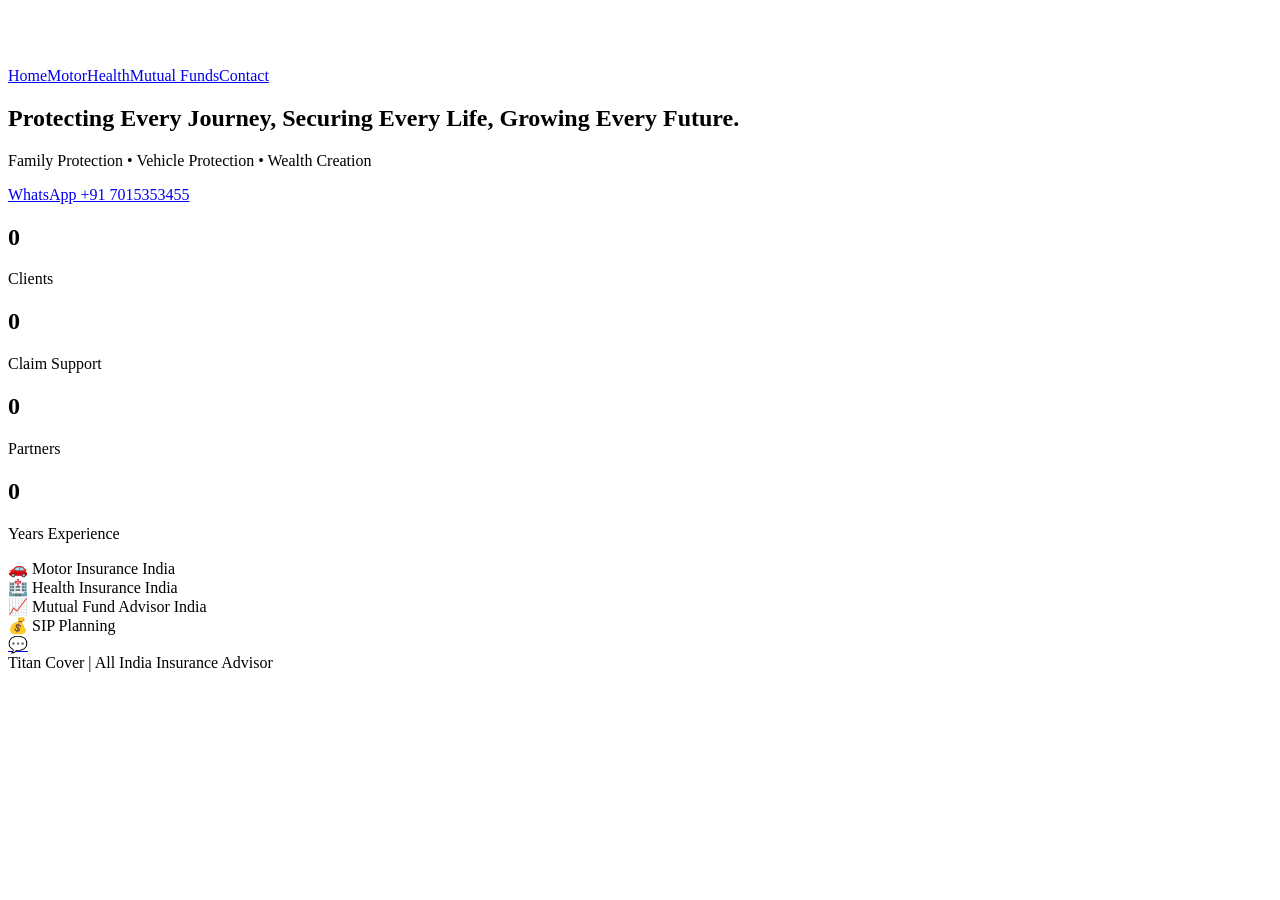
==== index.html @ 30adc846 "Titan" ====
<!doctype html><html><head>
<title>Titan Cover | Motor Insurance India | Health Insurance India | Mutual Fund Advisor India</title>
<meta name='description' content='All India Insurance Advisor for Motor Insurance, Health Insurance and Mutual Funds.'>
<link rel='stylesheet' href='css/style.css'></head><body>
<header><div class='container'><nav><h2 style='color:white'>🛡 Titan Cover</h2><div>
<a href='index.html'>Home</a><a href='motor-insurance-india.html'>Motor</a><a href='health-insurance-india.html'>Health</a><a href='mutual-fund-advisor-india.html'>Mutual Funds</a><a href='contact.html'>Contact</a></div></nav></div></header>
<section class='hero'><h1>Protecting Every Journey, Securing Every Life, Growing Every Future.</h1>
<p>Family Protection • Vehicle Protection • Wealth Creation</p>
<a class='btn' href='https://wa.me/917015353455'>WhatsApp +91 7015353455</a></section>
<section class='section light'><div class='container'><div class='counters'>
<div class='counter'><h2 data-target='5000'>0</h2><p>Clients</p></div>
<div class='counter'><h2 data-target='99'>0</h2><p>Claim Support</p></div>
<div class='counter'><h2 data-target='50'>0</h2><p>Partners</p></div>
<div class='counter'><h2 data-target='10'>0</h2><p>Years Experience</p></div>
</div></div></section>
<section class='section'><div class='container'><div class='grid'>
<div class='card'>🚗 Motor Insurance India</div>
<div class='card'>🏥 Health Insurance India</div>
<div class='card'>📈 Mutual Fund Advisor India</div>
<div class='card'>💰 SIP Planning</div>
</div></div></section>
<a class='wa' href='https://wa.me/917015353455'>💬</a>
<footer>Titan Cover | All India Insurance Advisor</footer>
<script src='script.js'></script></body></html>
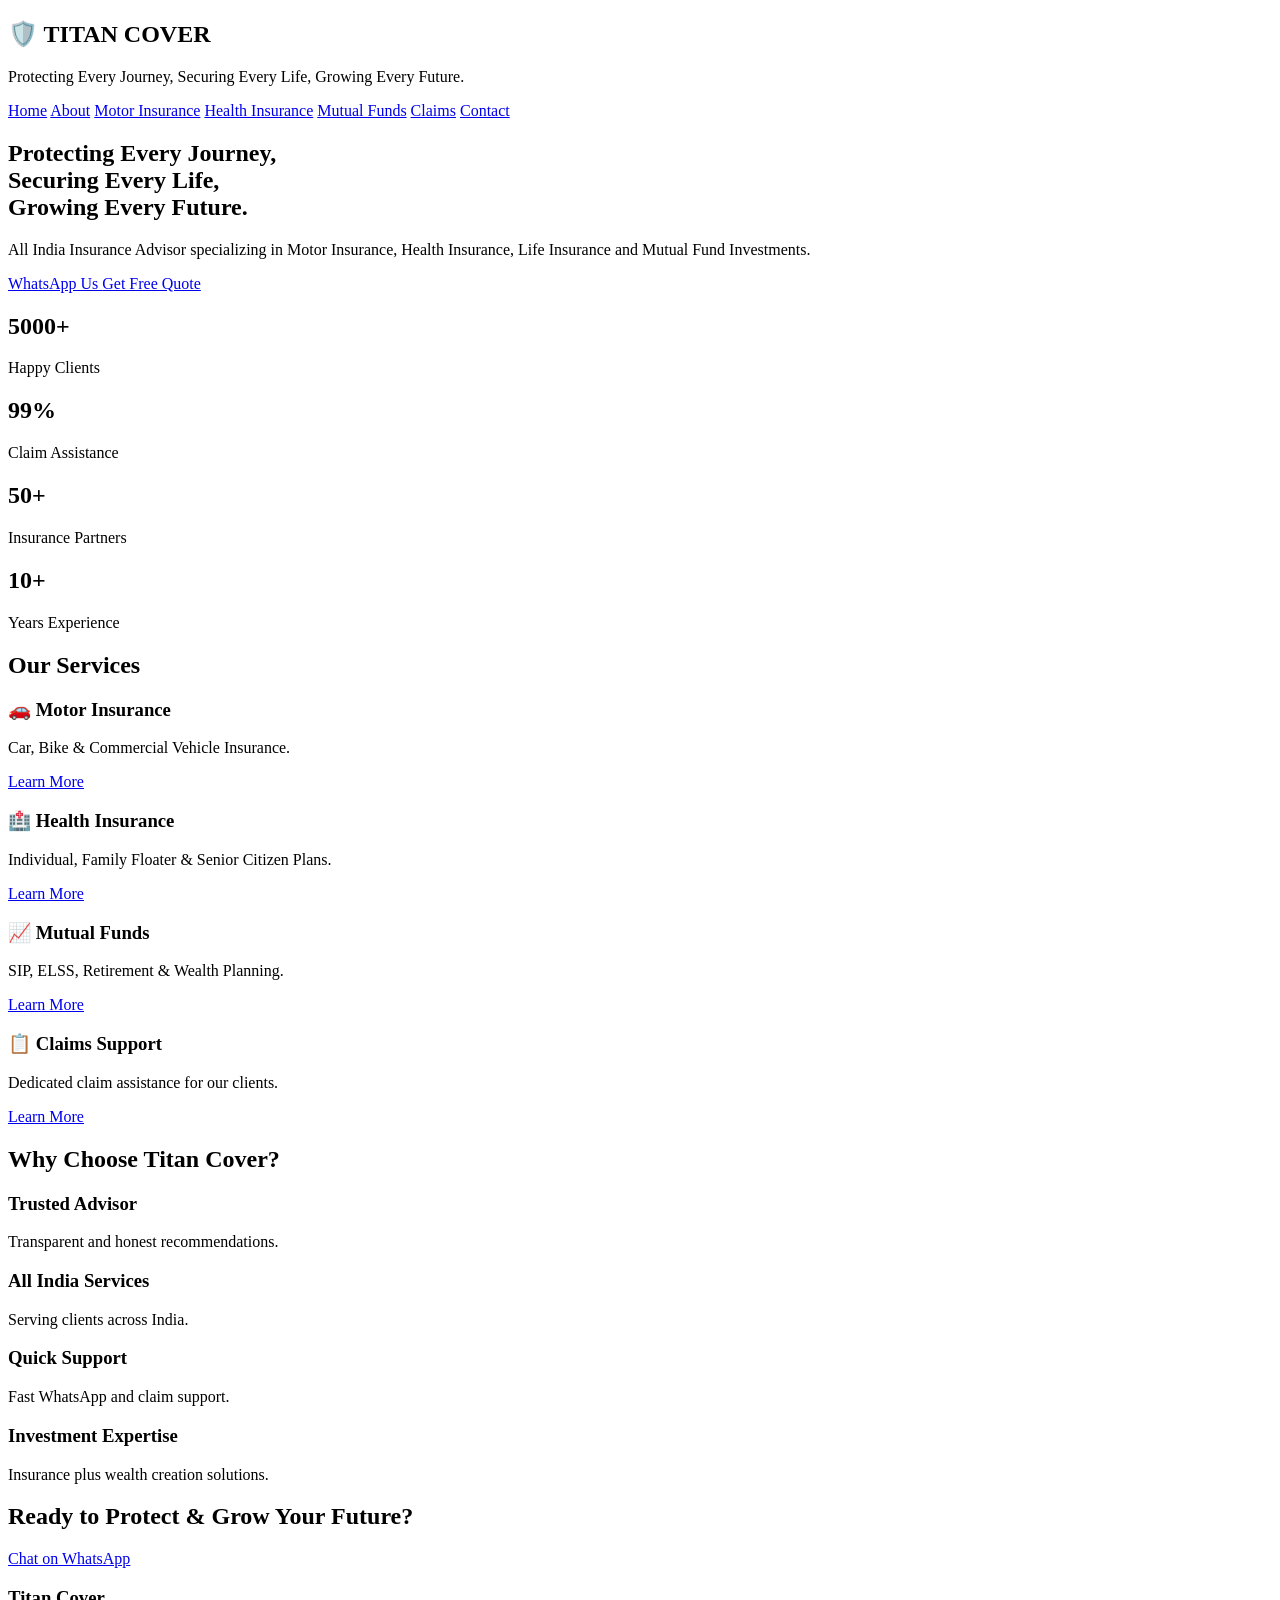
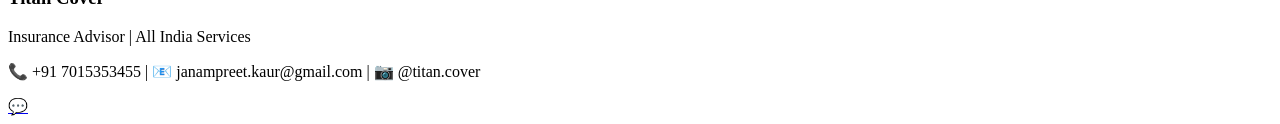
==== commit 73952804: "Refactor index.html for improved structure and content Updated HTML structure, improved meta tags, a" ====
--- a/index.html
+++ b/index.html
@@ -1,24 +1,187 @@
-<!doctype html><html><head>
-<title>Titan Cover | Motor Insurance India | Health Insurance India | Mutual Fund Advisor India</title>
-<meta name='description' content='All India Insurance Advisor for Motor Insurance, Health Insurance and Mutual Funds.'>
-<link rel='stylesheet' href='css/style.css'></head><body>
-<header><div class='container'><nav><h2 style='color:white'>🛡 Titan Cover</h2><div>
-<a href='index.html'>Home</a><a href='motor-insurance-india.html'>Motor</a><a href='health-insurance-india.html'>Health</a><a href='mutual-fund-advisor-india.html'>Mutual Funds</a><a href='contact.html'>Contact</a></div></nav></div></header>
-<section class='hero'><h1>Protecting Every Journey, Securing Every Life, Growing Every Future.</h1>
-<p>Family Protection • Vehicle Protection • Wealth Creation</p>
-<a class='btn' href='https://wa.me/917015353455'>WhatsApp +91 7015353455</a></section>
-<section class='section light'><div class='container'><div class='counters'>
-<div class='counter'><h2 data-target='5000'>0</h2><p>Clients</p></div>
-<div class='counter'><h2 data-target='99'>0</h2><p>Claim Support</p></div>
-<div class='counter'><h2 data-target='50'>0</h2><p>Partners</p></div>
-<div class='counter'><h2 data-target='10'>0</h2><p>Years Experience</p></div>
-</div></div></section>
-<section class='section'><div class='container'><div class='grid'>
-<div class='card'>🚗 Motor Insurance India</div>
-<div class='card'>🏥 Health Insurance India</div>
-<div class='card'>📈 Mutual Fund Advisor India</div>
-<div class='card'>💰 SIP Planning</div>
-</div></div></section>
-<a class='wa' href='https://wa.me/917015353455'>💬</a>
-<footer>Titan Cover | All India Insurance Advisor</footer>
-<script src='script.js'></script></body></html>+<!DOCTYPE html>
+<html lang="en">
+<head>
+<meta charset="UTF-8">
+<meta name="viewport" content="width=device-width, initial-scale=1.0">
+
+<title>Titan Cover | Insurance & Mutual Fund Advisor India</title>
+
+<meta name="description" content="Motor Insurance, Health Insurance, Mutual Funds and SIP Planning across India.">
+
+<link rel="stylesheet" href="css/style.css">
+<link href="https://fonts.googleapis.com/css2?family=Poppins:wght@300;400;500;600;700&display=swap" rel="stylesheet">
+</head>
+
+<body>
+
+<header>
+<div class="container">
+
+<div class="logo">
+<h2>🛡️ TITAN COVER</h2>
+<p>Protecting Every Journey, Securing Every Life, Growing Every Future.</p>
+</div>
+
+<nav>
+<a href="index.html">Home</a>
+<a href="about.html">About</a>
+<a href="motor-insurance.html">Motor Insurance</a>
+<a href="health-insurance.html">Health Insurance</a>
+<a href="mutual-funds.html">Mutual Funds</a>
+<a href="claims-support.html">Claims</a>
+<a href="contact.html">Contact</a>
+</nav>
+
+</div>
+</header>
+
+<section class="hero">
+
+<div class="hero-content">
+
+<h1>Protecting Every Journey,<br>Securing Every Life,<br>Growing Every Future.</h1>
+
+<p>
+All India Insurance Advisor specializing in
+Motor Insurance, Health Insurance,
+Life Insurance and Mutual Fund Investments.
+</p>
+
+<div class="hero-buttons">
+
+<a href="https://wa.me/917015353455" class="btn-primary">
+WhatsApp Us
+</a>
+
+<a href="contact.html" class="btn-secondary">
+Get Free Quote
+</a>
+
+</div>
+
+</div>
+
+</section>
+
+<section class="stats">
+
+<div class="stat-box">
+<h2 id="clients">5000+</h2>
+<p>Happy Clients</p>
+</div>
+
+<div class="stat-box">
+<h2 id="claims">99%</h2>
+<p>Claim Assistance</p>
+</div>
+
+<div class="stat-box">
+<h2 id="partners">50+</h2>
+<p>Insurance Partners</p>
+</div>
+
+<div class="stat-box">
+<h2 id="experience">10+</h2>
+<p>Years Experience</p>
+</div>
+
+</section>
+
+<section class="services">
+
+<h2>Our Services</h2>
+
+<div class="service-grid">
+
+<div class="card">
+<h3>🚗 Motor Insurance</h3>
+<p>Car, Bike & Commercial Vehicle Insurance.</p>
+<a href="motor-insurance.html">Learn More</a>
+</div>
+
+<div class="card">
+<h3>🏥 Health Insurance</h3>
+<p>Individual, Family Floater & Senior Citizen Plans.</p>
+<a href="health-insurance.html">Learn More</a>
+</div>
+
+<div class="card">
+<h3>📈 Mutual Funds</h3>
+<p>SIP, ELSS, Retirement & Wealth Planning.</p>
+<a href="mutual-funds.html">Learn More</a>
+</div>
+
+<div class="card">
+<h3>📋 Claims Support</h3>
+<p>Dedicated claim assistance for our clients.</p>
+<a href="claims-support.html">Learn More</a>
+</div>
+
+</div>
+
+</section>
+
+<section class="why-us">
+
+<h2>Why Choose Titan Cover?</h2>
+
+<div class="service-grid">
+
+<div class="card">
+<h3>Trusted Advisor</h3>
+<p>Transparent and honest recommendations.</p>
+</div>
+
+<div class="card">
+<h3>All India Services</h3>
+<p>Serving clients across India.</p>
+</div>
+
+<div class="card">
+<h3>Quick Support</h3>
+<p>Fast WhatsApp and claim support.</p>
+</div>
+
+<div class="card">
+<h3>Investment Expertise</h3>
+<p>Insurance plus wealth creation solutions.</p>
+</div>
+
+</div>
+
+</section>
+
+<section class="contact-cta">
+
+<h2>Ready to Protect & Grow Your Future?</h2>
+
+<a href="https://wa.me/917015353455" class="btn-primary">
+Chat on WhatsApp
+</a>
+
+</section>
+
+<footer>
+
+<h3>Titan Cover</h3>
+
+<p>
+Insurance Advisor | All India Services
+</p>
+
+<p>
+📞 +91 7015353455 |
+📧 janampreet.kaur@gmail.com |
+📷 @titan.cover
+</p>
+
+</footer>
+
+<a href="https://wa.me/917015353455" class="whatsapp-float">
+💬
+</a>
+
+<script src="js/script.js"></script>
+
+</body>
+</html>
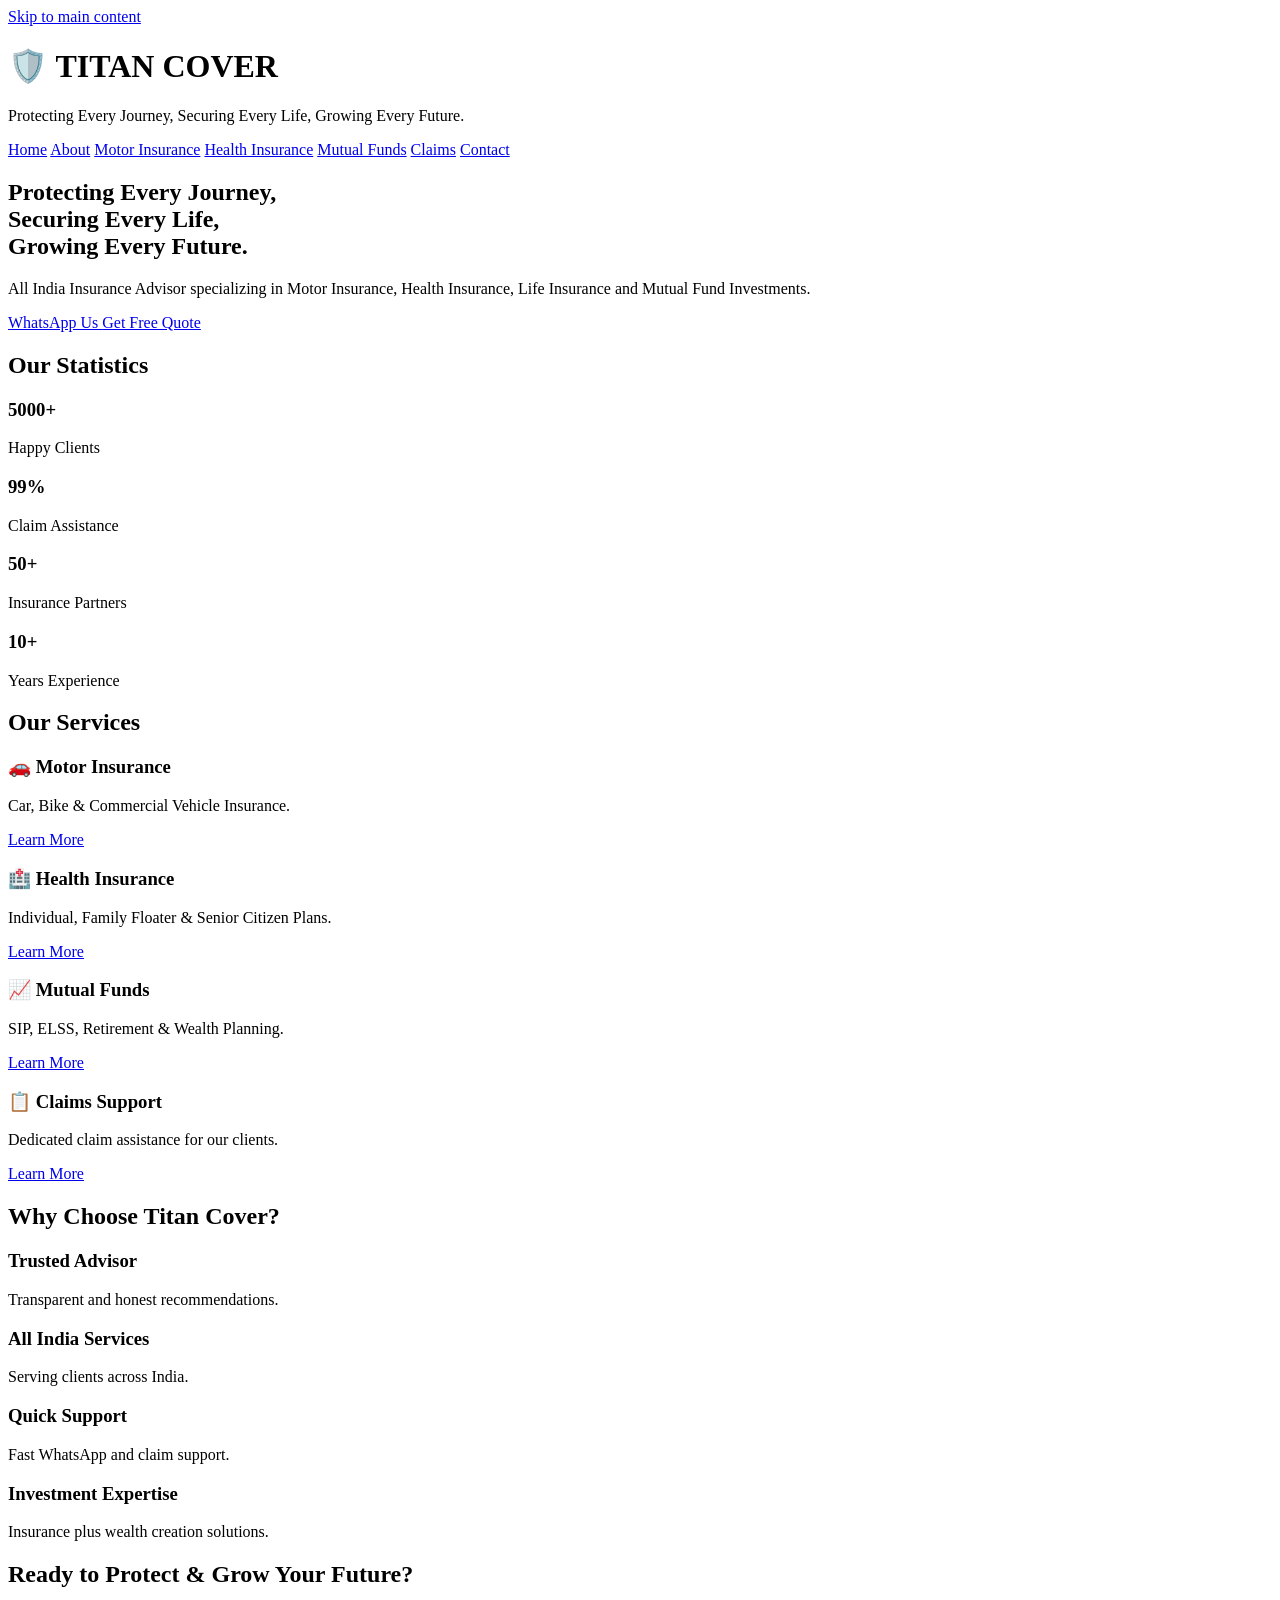
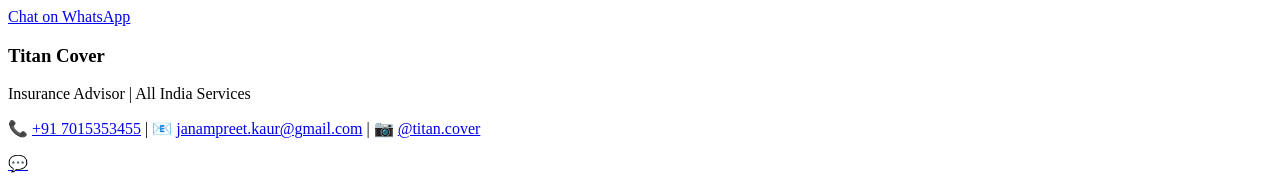
==== commit a70d54cc: "Improve index.html with SEO, accessibility, and performance enhancements" ====
--- a/index.html
+++ b/index.html
@@ -6,24 +6,65 @@
 
 <title>Titan Cover | Insurance & Mutual Fund Advisor India</title>
 
-<meta name="description" content="Motor Insurance, Health Insurance, Mutual Funds and SIP Planning across India.">
-
+<meta name="description" content="Motor Insurance, Health Insurance, Mutual Funds and SIP Planning across India. Trusted advisor with 10+ years experience serving 5000+ happy clients.">
+<meta name="keywords" content="motor insurance, health insurance, mutual funds, life insurance, SIP, ELSS, India, insurance advisor">
+<meta name="author" content="Titan Cover">
+<meta name="robots" content="index, follow">
+
+<!-- Open Graph Meta Tags for Social Sharing -->
+<meta property="og:title" content="Titan Cover | Insurance & Mutual Fund Advisor India">
+<meta property="og:description" content="Motor Insurance, Health Insurance, Mutual Funds and SIP Planning across India.">
+<meta property="og:type" content="website">
+<meta property="og:url" content="https://titancover.com/">
+<meta property="og:image" content="https://titancover.com/images/og-image.png">
+
+<!-- Favicon -->
+<link rel="icon" type="image/x-icon" href="favicon.ico">
+<link rel="canonical" href="https://titancover.com/">
+
+<!-- Preconnect to External Resources -->
+<link rel="preconnect" href="https://fonts.googleapis.com">
+<link rel="preconnect" href="https://fonts.gstatic.com" crossorigin>
+
+<!-- Stylesheets -->
 <link rel="stylesheet" href="css/style.css">
 <link href="https://fonts.googleapis.com/css2?family=Poppins:wght@300;400;500;600;700&display=swap" rel="stylesheet">
+
+<!-- Structured Data (Schema.org) -->
+<script type="application/ld+json">
+{
+  "@context": "https://schema.org",
+  "@type": "LocalBusiness",
+  "name": "Titan Cover",
+  "description": "Insurance Advisor & Mutual Fund Expert - Motor, Health, Life Insurance and Investment Solutions",
+  "telephone": "+91-7015353455",
+  "email": "janampreet.kaur@gmail.com",
+  "areaServed": "IN",
+  "priceRange": "Varies",
+  "sameAs": ["https://instagram.com/titan.cover"],
+  "address": {
+    "@type": "PostalAddress",
+    "addressCountry": "IN"
+  }
+}
+</script>
 </head>
 
 <body>
 
-<header>
+<!-- Skip to Main Content Link for Accessibility -->
+<a href="#main-content" class="skip-link">Skip to main content</a>
+
+<header role="banner">
 <div class="container">
 
 <div class="logo">
-<h2>🛡️ TITAN COVER</h2>
+<h1>🛡️ TITAN COVER</h1>
 <p>Protecting Every Journey, Securing Every Life, Growing Every Future.</p>
 </div>
 
-<nav>
-<a href="index.html">Home</a>
+<nav role="navigation" aria-label="Main navigation">
+<a href="index.html" aria-current="page">Home</a>
 <a href="about.html">About</a>
 <a href="motor-insurance.html">Motor Insurance</a>
 <a href="health-insurance.html">Health Insurance</a>
@@ -35,11 +76,13 @@
 </div>
 </header>
 
-<section class="hero">
+<main id="main-content">
+
+<section class="hero" aria-labelledby="hero-title">
 
 <div class="hero-content">
 
-<h1>Protecting Every Journey,<br>Securing Every Life,<br>Growing Every Future.</h1>
+<h2 id="hero-title">Protecting Every Journey,<br>Securing Every Life,<br>Growing Every Future.</h2>
 
 <p>
 All India Insurance Advisor specializing in
@@ -49,7 +92,7 @@
 
 <div class="hero-buttons">
 
-<a href="https://wa.me/917015353455" class="btn-primary">
+<a href="https://wa.me/917015353455" class="btn-primary" aria-label="Contact us on WhatsApp">
 WhatsApp Us
 </a>
 
@@ -63,105 +106,109 @@
 
 </section>
 
-<section class="stats">
-
-<div class="stat-box">
-<h2 id="clients">5000+</h2>
+<section class="stats" aria-labelledby="stats-title">
+
+<h2 id="stats-title" class="sr-only">Our Statistics</h2>
+
+<div class="stat-box" aria-label="5000 plus happy clients">
+<h3 id="clients">5000+</h3>
 <p>Happy Clients</p>
 </div>
 
-<div class="stat-box">
-<h2 id="claims">99%</h2>
+<div class="stat-box" aria-label="99 percent claim assistance">
+<h3 id="claims">99%</h3>
 <p>Claim Assistance</p>
 </div>
 
-<div class="stat-box">
-<h2 id="partners">50+</h2>
+<div class="stat-box" aria-label="50 plus insurance partners">
+<h3 id="partners">50+</h3>
 <p>Insurance Partners</p>
 </div>
 
-<div class="stat-box">
-<h2 id="experience">10+</h2>
+<div class="stat-box" aria-label="10 plus years of experience">
+<h3 id="experience">10+</h3>
 <p>Years Experience</p>
 </div>
 
 </section>
 
-<section class="services">
-
-<h2>Our Services</h2>
+<section class="services" aria-labelledby="services-title">
+
+<h2 id="services-title">Our Services</h2>
 
 <div class="service-grid">
 
-<div class="card">
+<article class="card">
 <h3>🚗 Motor Insurance</h3>
 <p>Car, Bike & Commercial Vehicle Insurance.</p>
 <a href="motor-insurance.html">Learn More</a>
-</div>
-
-<div class="card">
+</article>
+
+<article class="card">
 <h3>🏥 Health Insurance</h3>
 <p>Individual, Family Floater & Senior Citizen Plans.</p>
 <a href="health-insurance.html">Learn More</a>
-</div>
-
-<div class="card">
+</article>
+
+<article class="card">
 <h3>📈 Mutual Funds</h3>
 <p>SIP, ELSS, Retirement & Wealth Planning.</p>
 <a href="mutual-funds.html">Learn More</a>
-</div>
-
-<div class="card">
+</article>
+
+<article class="card">
 <h3>📋 Claims Support</h3>
 <p>Dedicated claim assistance for our clients.</p>
 <a href="claims-support.html">Learn More</a>
-</div>
-
-</div>
-
-</section>
-
-<section class="why-us">
-
-<h2>Why Choose Titan Cover?</h2>
+</article>
+
+</div>
+
+</section>
+
+<section class="why-us" aria-labelledby="why-us-title">
+
+<h2 id="why-us-title">Why Choose Titan Cover?</h2>
 
 <div class="service-grid">
 
-<div class="card">
+<article class="card">
 <h3>Trusted Advisor</h3>
 <p>Transparent and honest recommendations.</p>
-</div>
-
-<div class="card">
+</article>
+
+<article class="card">
 <h3>All India Services</h3>
 <p>Serving clients across India.</p>
-</div>
-
-<div class="card">
+</article>
+
+<article class="card">
 <h3>Quick Support</h3>
 <p>Fast WhatsApp and claim support.</p>
-</div>
-
-<div class="card">
+</article>
+
+<article class="card">
 <h3>Investment Expertise</h3>
 <p>Insurance plus wealth creation solutions.</p>
-</div>
-
-</div>
-
-</section>
-
-<section class="contact-cta">
-
-<h2>Ready to Protect & Grow Your Future?</h2>
-
-<a href="https://wa.me/917015353455" class="btn-primary">
+</article>
+
+</div>
+
+</section>
+
+<section class="contact-cta" aria-labelledby="cta-title">
+
+<h2 id="cta-title">Ready to Protect & Grow Your Future?</h2>
+
+<a href="https://wa.me/917015353455" class="btn-primary" aria-label="Contact us on WhatsApp to get started">
 Chat on WhatsApp
 </a>
 
 </section>
 
-<footer>
+</main>
+
+<footer role="contentinfo">
 
 <h3>Titan Cover</h3>
 
@@ -170,18 +217,18 @@
 </p>
 
 <p>
-📞 +91 7015353455 |
-📧 janampreet.kaur@gmail.com |
-📷 @titan.cover
+<span aria-label="Phone">📞</span> <a href="tel:+917015353455">+91 7015353455</a> |
+<span aria-label="Email">📧</span> <a href="mailto:janampreet.kaur@gmail.com">janampreet.kaur@gmail.com</a> |
+<span aria-label="Instagram">📷</span> <a href="https://instagram.com/titan.cover" target="_blank" rel="noopener noreferrer">@titan.cover</a>
 </p>
 
 </footer>
 
-<a href="https://wa.me/917015353455" class="whatsapp-float">
+<a href="https://wa.me/917015353455" class="whatsapp-float" aria-label="Open WhatsApp chat" title="Chat with us on WhatsApp">
 💬
 </a>
 
-<script src="js/script.js"></script>
+<script src="js/script.js" defer></script>
 
 </body>
 </html>
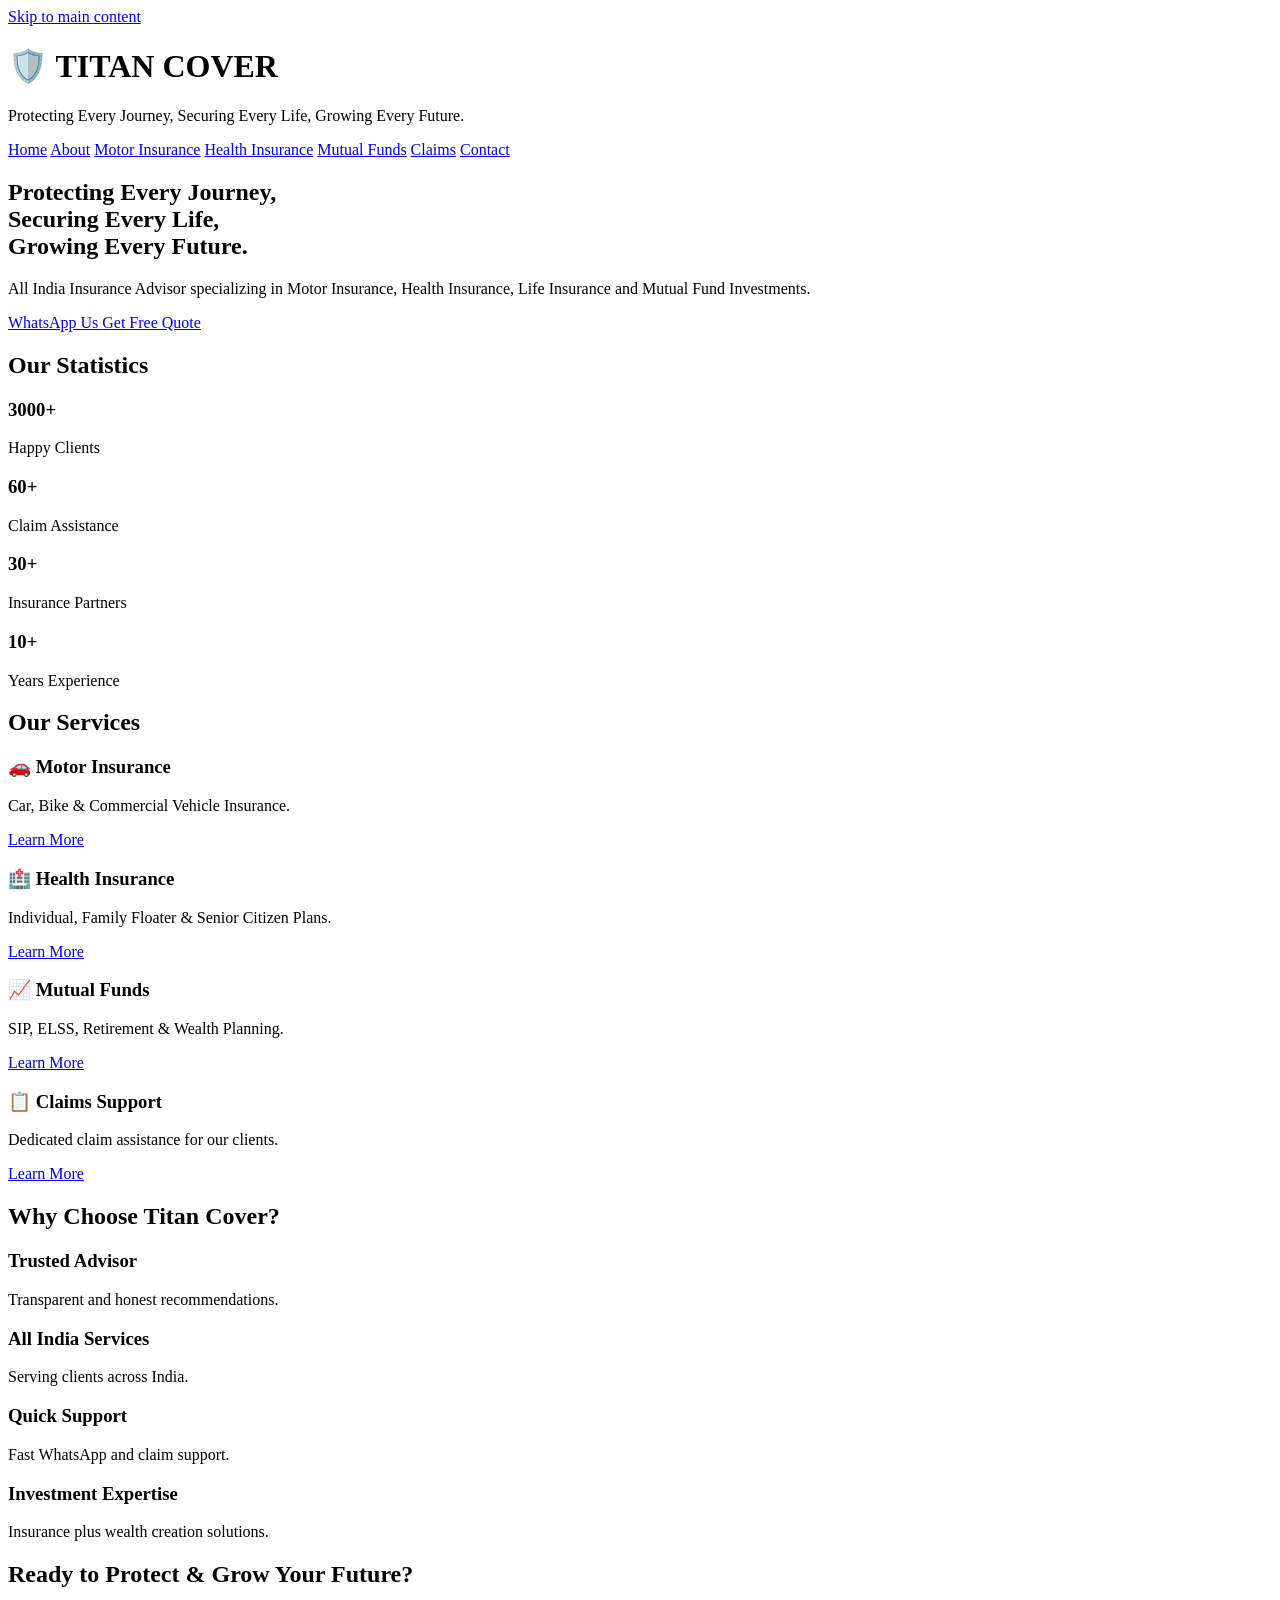
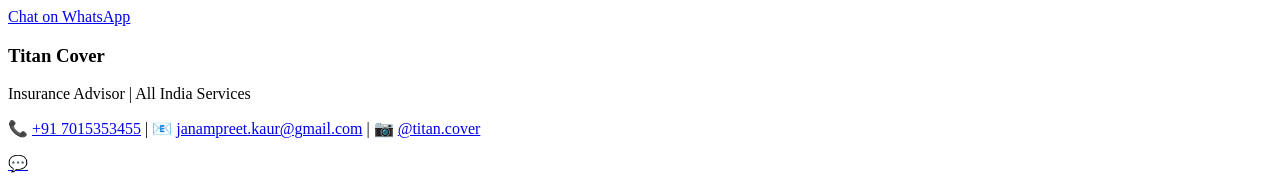
==== commit 5a339a88: "Update index.html: add data-target attributes and fix script reference" ====
--- a/index.html
+++ b/index.html
@@ -111,22 +111,22 @@
 <h2 id="stats-title" class="sr-only">Our Statistics</h2>
 
 <div class="stat-box" aria-label="5000 plus happy clients">
-<h3 id="clients">5000+</h3>
+<h3 data-target="5000">0+</h3>
 <p>Happy Clients</p>
 </div>
 
 <div class="stat-box" aria-label="99 percent claim assistance">
-<h3 id="claims">99%</h3>
+<h3 data-target="99">0%</h3>
 <p>Claim Assistance</p>
 </div>
 
 <div class="stat-box" aria-label="50 plus insurance partners">
-<h3 id="partners">50+</h3>
+<h3 data-target="50">0+</h3>
 <p>Insurance Partners</p>
 </div>
 
 <div class="stat-box" aria-label="10 plus years of experience">
-<h3 id="experience">10+</h3>
+<h3 data-target="10">0+</h3>
 <p>Years Experience</p>
 </div>
 
@@ -228,7 +228,7 @@
 💬
 </a>
 
-<script src="js/script.js" defer></script>
+<script src="script.js" defer></script>
 
 </body>
 </html>
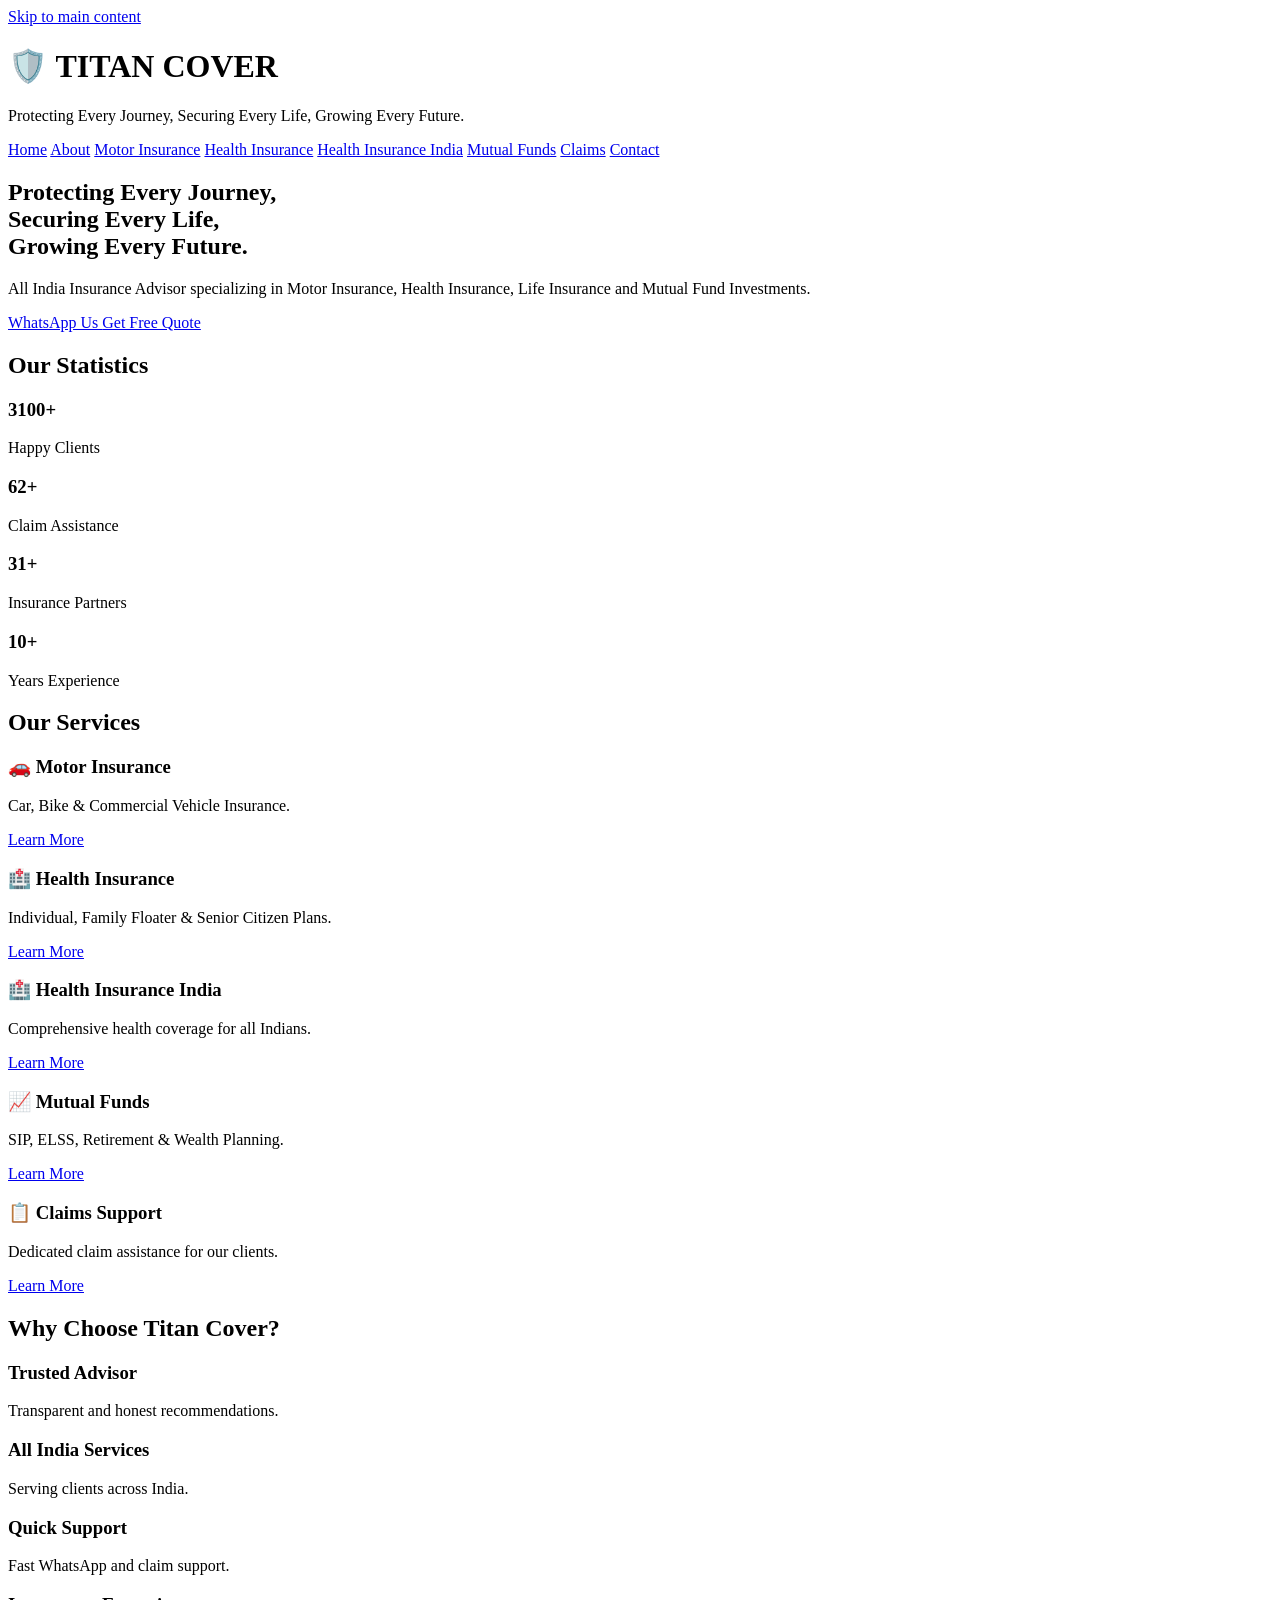
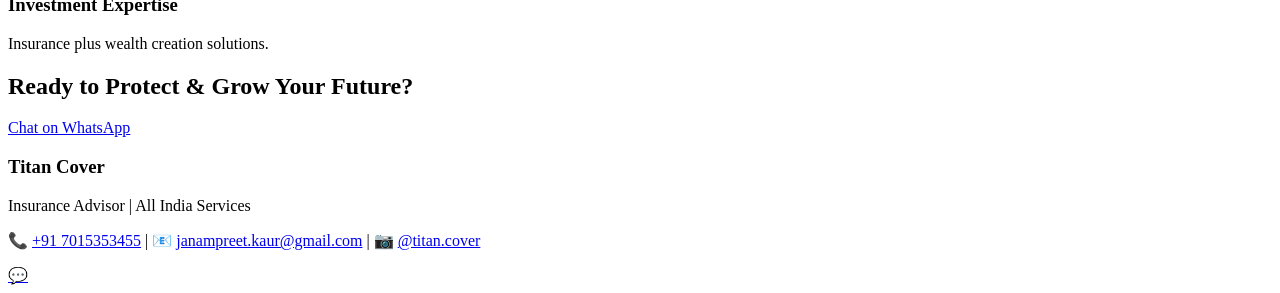
==== commit 8c785bf4: "Add health-insurance-india.html page connection to index.html" ====
--- a/index.html
+++ b/index.html
@@ -68,6 +68,7 @@
 <a href="about.html">About</a>
 <a href="motor-insurance.html">Motor Insurance</a>
 <a href="health-insurance.html">Health Insurance</a>
+<a href="health-insurance-india.html">Health Insurance India</a>
 <a href="mutual-funds.html">Mutual Funds</a>
 <a href="claims-support.html">Claims</a>
 <a href="contact.html">Contact</a>
@@ -151,6 +152,12 @@
 </article>
 
 <article class="card">
+<h3>🏥 Health Insurance India</h3>
+<p>Comprehensive health coverage for all Indians.</p>
+<a href="health-insurance-india.html">Learn More</a>
+</article>
+
+<article class="card">
 <h3>📈 Mutual Funds</h3>
 <p>SIP, ELSS, Retirement & Wealth Planning.</p>
 <a href="mutual-funds.html">Learn More</a>
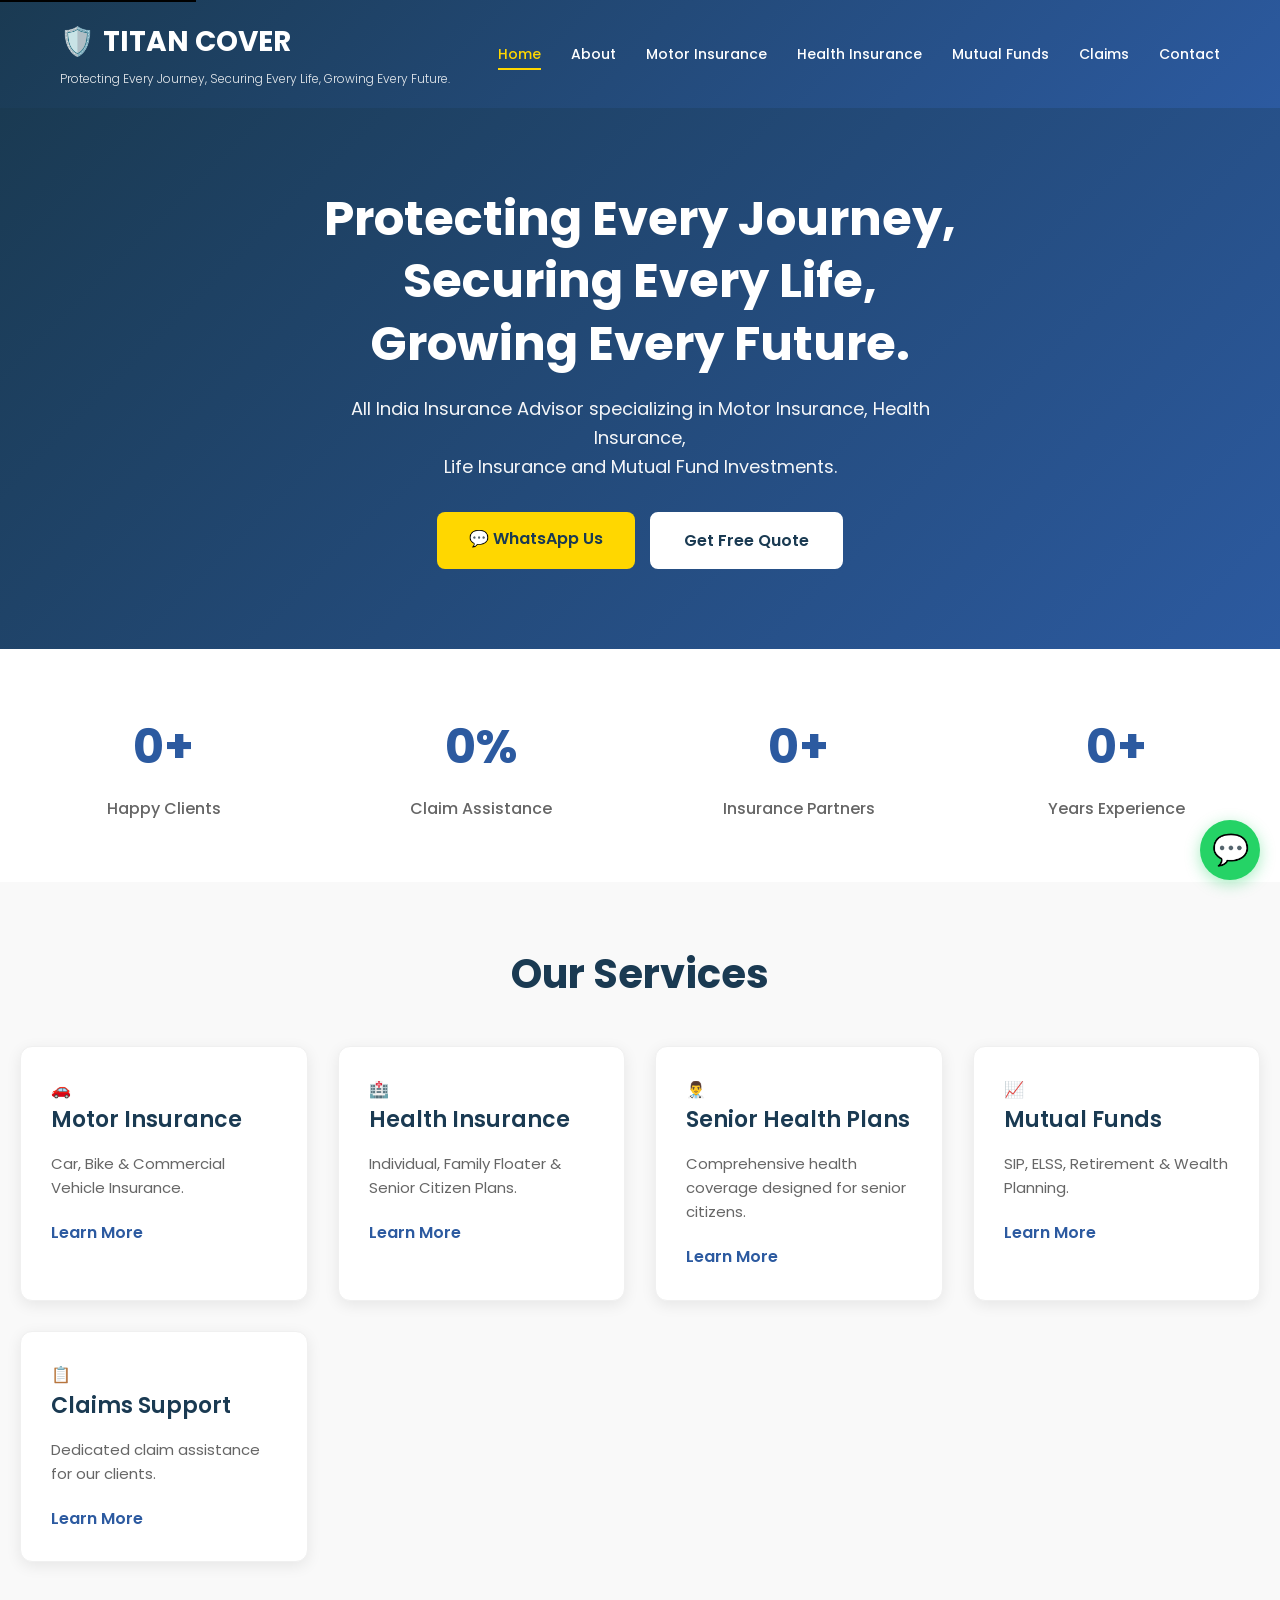
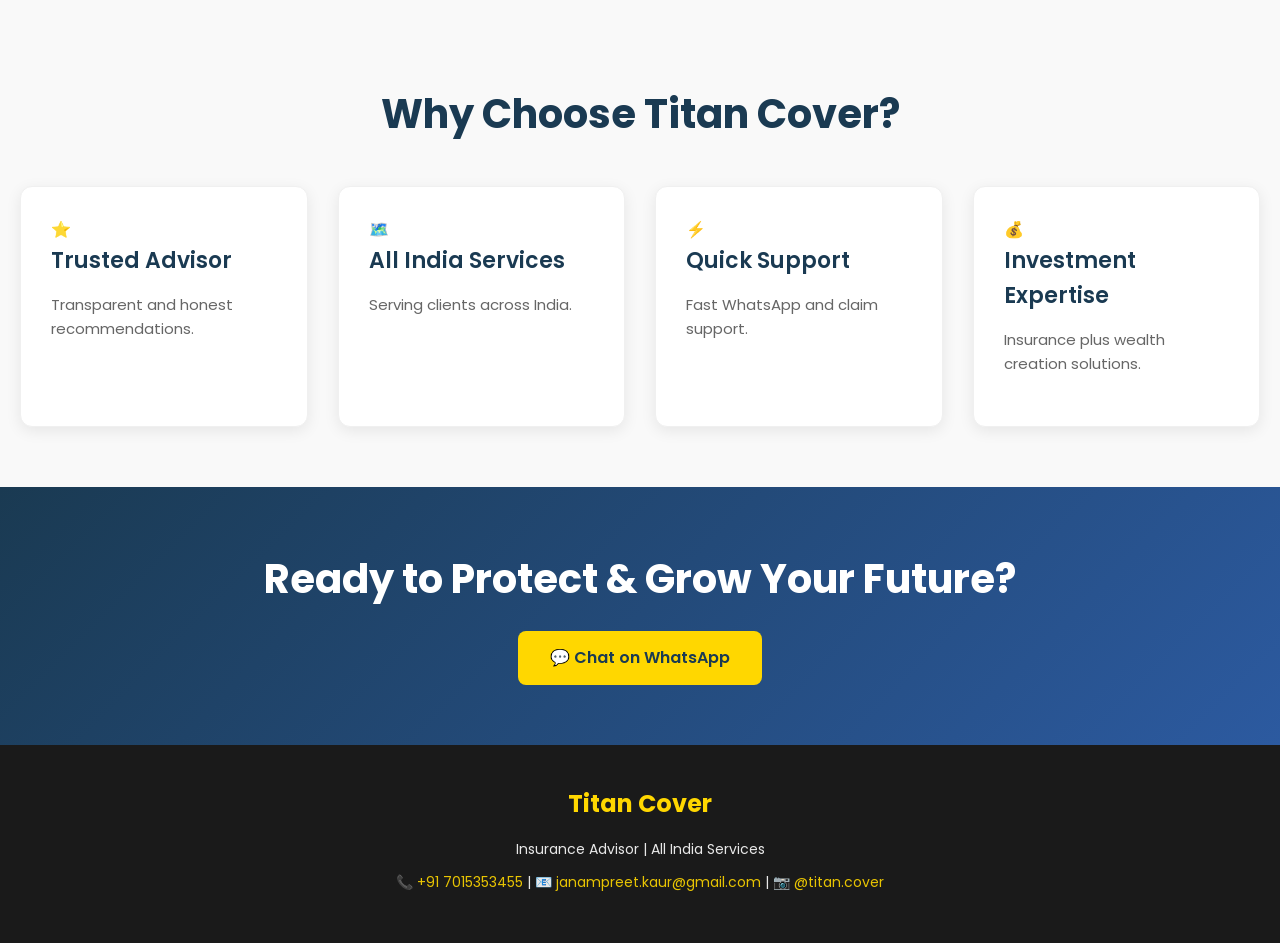
==== commit dabc893d: "Refactor: Improve accessibility, SEO, performance, and fix duplicate health insurance card" ====
--- a/index.html
+++ b/index.html
@@ -9,14 +9,24 @@
 <meta name="description" content="Motor Insurance, Health Insurance, Mutual Funds and SIP Planning across India. Trusted advisor with 10+ years experience serving 5000+ happy clients.">
 <meta name="keywords" content="motor insurance, health insurance, mutual funds, life insurance, SIP, ELSS, India, insurance advisor">
 <meta name="author" content="Titan Cover">
+<meta name="language" content="en">
 <meta name="robots" content="index, follow">
+<meta name="theme-color" content="#1a3a52">
+<meta name="apple-mobile-web-app-capable" content="yes">
 
 <!-- Open Graph Meta Tags for Social Sharing -->
 <meta property="og:title" content="Titan Cover | Insurance & Mutual Fund Advisor India">
-<meta property="og:description" content="Motor Insurance, Health Insurance, Mutual Funds and SIP Planning across India.">
+<meta property="og:description" content="Motor Insurance, Health Insurance, Mutual Funds and SIP Planning across India. Trusted advisor with 10+ years experience serving 5000+ happy clients.">
 <meta property="og:type" content="website">
 <meta property="og:url" content="https://titancover.com/">
 <meta property="og:image" content="https://titancover.com/images/og-image.png">
+<meta property="og:locale" content="en_IN">
+
+<!-- Twitter Card Meta Tags -->
+<meta name="twitter:card" content="summary_large_image">
+<meta name="twitter:title" content="Titan Cover | Insurance & Mutual Fund Advisor India">
+<meta name="twitter:description" content="Motor Insurance, Health Insurance, Mutual Funds and SIP Planning across India.">
+<meta name="twitter:image" content="https://titancover.com/images/og-image.png">
 
 <!-- Favicon -->
 <link rel="icon" type="image/x-icon" href="favicon.ico">
@@ -28,6 +38,7 @@
 
 <!-- Stylesheets -->
 <link rel="stylesheet" href="css/style.css">
+<link rel="preload" href="https://fonts.googleapis.com/css2?family=Poppins:wght@300;400;500;600;700&display=swap" as="style">
 <link href="https://fonts.googleapis.com/css2?family=Poppins:wght@300;400;500;600;700&display=swap" rel="stylesheet">
 
 <!-- Structured Data (Schema.org) -->
@@ -59,7 +70,7 @@
 <div class="container">
 
 <div class="logo">
-<h1>🛡️ TITAN COVER</h1>
+<h1><span class="shield-icon">🛡️</span> TITAN COVER</h1>
 <p>Protecting Every Journey, Securing Every Life, Growing Every Future.</p>
 </div>
 
@@ -68,7 +79,6 @@
 <a href="about.html">About</a>
 <a href="motor-insurance.html">Motor Insurance</a>
 <a href="health-insurance.html">Health Insurance</a>
-<a href="health-insurance-india.html">Health Insurance India</a>
 <a href="mutual-funds.html">Mutual Funds</a>
 <a href="claims-support.html">Claims</a>
 <a href="contact.html">Contact</a>
@@ -86,15 +96,14 @@
 <h2 id="hero-title">Protecting Every Journey,<br>Securing Every Life,<br>Growing Every Future.</h2>
 
 <p>
-All India Insurance Advisor specializing in
-Motor Insurance, Health Insurance,
+All India Insurance Advisor specializing in Motor Insurance, Health Insurance,<br>
 Life Insurance and Mutual Fund Investments.
 </p>
 
 <div class="hero-buttons">
 
 <a href="https://wa.me/917015353455" class="btn-primary" aria-label="Contact us on WhatsApp">
-WhatsApp Us
+💬 WhatsApp Us
 </a>
 
 <a href="contact.html" class="btn-secondary">
@@ -140,31 +149,36 @@
 <div class="service-grid">
 
 <article class="card">
-<h3>🚗 Motor Insurance</h3>
+<span class="card-icon">🚗</span>
+<h3>Motor Insurance</h3>
 <p>Car, Bike & Commercial Vehicle Insurance.</p>
 <a href="motor-insurance.html">Learn More</a>
 </article>
 
 <article class="card">
-<h3>🏥 Health Insurance</h3>
+<span class="card-icon">🏥</span>
+<h3>Health Insurance</h3>
 <p>Individual, Family Floater & Senior Citizen Plans.</p>
 <a href="health-insurance.html">Learn More</a>
 </article>
 
 <article class="card">
-<h3>🏥 Health Insurance India</h3>
-<p>Comprehensive health coverage for all Indians.</p>
+<span class="card-icon">👨‍⚕️</span>
+<h3>Senior Health Plans</h3>
+<p>Comprehensive health coverage designed for senior citizens.</p>
 <a href="health-insurance-india.html">Learn More</a>
 </article>
 
 <article class="card">
-<h3>📈 Mutual Funds</h3>
+<span class="card-icon">📈</span>
+<h3>Mutual Funds</h3>
 <p>SIP, ELSS, Retirement & Wealth Planning.</p>
 <a href="mutual-funds.html">Learn More</a>
 </article>
 
 <article class="card">
-<h3>📋 Claims Support</h3>
+<span class="card-icon">📋</span>
+<h3>Claims Support</h3>
 <p>Dedicated claim assistance for our clients.</p>
 <a href="claims-support.html">Learn More</a>
 </article>
@@ -180,21 +194,25 @@
 <div class="service-grid">
 
 <article class="card">
+<span class="card-icon">⭐</span>
 <h3>Trusted Advisor</h3>
 <p>Transparent and honest recommendations.</p>
 </article>
 
 <article class="card">
+<span class="card-icon">🗺️</span>
 <h3>All India Services</h3>
 <p>Serving clients across India.</p>
 </article>
 
 <article class="card">
+<span class="card-icon">⚡</span>
 <h3>Quick Support</h3>
 <p>Fast WhatsApp and claim support.</p>
 </article>
 
 <article class="card">
+<span class="card-icon">💰</span>
 <h3>Investment Expertise</h3>
 <p>Insurance plus wealth creation solutions.</p>
 </article>
@@ -208,7 +226,7 @@
 <h2 id="cta-title">Ready to Protect & Grow Your Future?</h2>
 
 <a href="https://wa.me/917015353455" class="btn-primary" aria-label="Contact us on WhatsApp to get started">
-Chat on WhatsApp
+💬 Chat on WhatsApp
 </a>
 
 </section>
--- a/css/style.css
+++ b/css/style.css
@@ -0,0 +1,528 @@
+/* ====================================
+   TITAN COVER - Global Styles
+   ==================================== */
+
+/* Reset & Base Styles */
+* {
+  margin: 0;
+  padding: 0;
+  box-sizing: border-box;
+}
+
+html {
+  scroll-behavior: smooth;
+  font-size: 16px;
+}
+
+body {
+  font-family: 'Poppins', sans-serif;
+  line-height: 1.6;
+  color: #333;
+  background-color: #f9f9f9;
+}
+
+/* Accessibility */
+.skip-link {
+  position: absolute;
+  top: -40px;
+  left: 0;
+  background: #000;
+  color: #fff;
+  padding: 8px 16px;
+  text-decoration: none;
+  z-index: 100;
+}
+
+.skip-link:focus {
+  top: 0;
+}
+
+.sr-only {
+  position: absolute;
+  width: 1px;
+  height: 1px;
+  padding: 0;
+  margin: -1px;
+  overflow: hidden;
+  clip: rect(0, 0, 0, 0);
+  white-space: nowrap;
+  border-width: 0;
+}
+
+/* Container */
+.container {
+  max-width: 1200px;
+  margin: 0 auto;
+  padding: 0 20px;
+}
+
+/* ====================================
+   HEADER & NAVIGATION
+   ==================================== */
+
+header {
+  background: linear-gradient(135deg, #1a3a52 0%, #2c5aa0 100%);
+  color: white;
+  padding: 20px 0;
+  box-shadow: 0 2px 10px rgba(0, 0, 0, 0.1);
+}
+
+header .container {
+  display: flex;
+  justify-content: space-between;
+  align-items: center;
+  flex-wrap: wrap;
+  gap: 20px;
+}
+
+.logo h1 {
+  font-size: 28px;
+  font-weight: 700;
+  margin: 0;
+  display: flex;
+  align-items: center;
+  gap: 8px;
+}
+
+.logo p {
+  font-size: 12px;
+  margin: 4px 0 0 0;
+  opacity: 0.9;
+  font-weight: 300;
+}
+
+nav {
+  display: flex;
+  gap: 30px;
+  flex-wrap: wrap;
+  align-items: center;
+}
+
+nav a {
+  color: white;
+  text-decoration: none;
+  font-weight: 500;
+  font-size: 14px;
+  transition: color 0.3s ease, opacity 0.3s ease;
+  position: relative;
+}
+
+nav a:hover,
+nav a[aria-current="page"] {
+  color: #ffd700;
+}
+
+nav a[aria-current="page"]::after {
+  content: '';
+  position: absolute;
+  bottom: -5px;
+  left: 0;
+  width: 100%;
+  height: 2px;
+  background: #ffd700;
+}
+
+/* Responsive Menu */
+@media (max-width: 768px) {
+  header .container {
+    flex-direction: column;
+    align-items: flex-start;
+  }
+
+  nav {
+    flex-direction: column;
+    gap: 12px;
+    width: 100%;
+  }
+
+  nav a {
+    display: block;
+    padding: 8px 0;
+  }
+}
+
+/* ====================================
+   MAIN CONTENT
+   ==================================== */
+
+main {
+  min-height: calc(100vh - 200px);
+}
+
+/* Hero Section */
+.hero {
+  background: linear-gradient(135deg, #1a3a52 0%, #2c5aa0 100%);
+  color: white;
+  padding: 80px 20px;
+  text-align: center;
+}
+
+.hero-content h2 {
+  font-size: 48px;
+  font-weight: 700;
+  margin-bottom: 20px;
+  line-height: 1.3;
+}
+
+.hero-content p {
+  font-size: 18px;
+  margin-bottom: 30px;
+  opacity: 0.95;
+  max-width: 600px;
+  margin-left: auto;
+  margin-right: auto;
+}
+
+.hero-buttons {
+  display: flex;
+  gap: 15px;
+  justify-content: center;
+  flex-wrap: wrap;
+}
+
+@media (max-width: 768px) {
+  .hero {
+    padding: 60px 20px;
+  }
+
+  .hero-content h2 {
+    font-size: 36px;
+  }
+
+  .hero-content p {
+    font-size: 16px;
+  }
+
+  .hero-buttons {
+    flex-direction: column;
+    align-items: stretch;
+  }
+}
+
+/* Buttons */
+.btn-primary,
+.btn-secondary {
+  display: inline-block;
+  padding: 14px 32px;
+  border-radius: 8px;
+  text-decoration: none;
+  font-weight: 600;
+  font-size: 16px;
+  transition: all 0.3s ease;
+  cursor: pointer;
+  border: none;
+  text-align: center;
+}
+
+.btn-primary {
+  background: #ffd700;
+  color: #1a3a52;
+}
+
+.btn-primary:hover {
+  background: #ffed4e;
+  transform: translateY(-2px);
+  box-shadow: 0 8px 20px rgba(255, 215, 0, 0.3);
+}
+
+.btn-secondary {
+  background: white;
+  color: #1a3a52;
+  border: 2px solid white;
+}
+
+.btn-secondary:hover {
+  background: transparent;
+  color: white;
+  transform: translateY(-2px);
+}
+
+/* ====================================
+   STATS SECTION
+   ==================================== */
+
+.stats {
+  display: grid;
+  grid-template-columns: repeat(auto-fit, minmax(200px, 1fr));
+  gap: 30px;
+  padding: 60px 20px;
+  background: white;
+  text-align: center;
+}
+
+.stat-box h3 {
+  font-size: 48px;
+  color: #2c5aa0;
+  font-weight: 700;
+  margin-bottom: 10px;
+  min-height: 60px;
+  display: flex;
+  align-items: center;
+  justify-content: center;
+}
+
+.stat-box p {
+  font-size: 16px;
+  color: #666;
+  font-weight: 500;
+}
+
+@media (max-width: 768px) {
+  .stats {
+    grid-template-columns: repeat(2, 1fr);
+    gap: 20px;
+    padding: 40px 20px;
+  }
+
+  .stat-box h3 {
+    font-size: 36px;
+  }
+}
+
+/* ====================================
+   SERVICES & CARDS
+   ==================================== */
+
+.services,
+.why-us {
+  padding: 60px 20px;
+}
+
+.services h2,
+.why-us h2 {
+  font-size: 40px;
+  color: #1a3a52;
+  margin-bottom: 40px;
+  text-align: center;
+  font-weight: 700;
+}
+
+.service-grid {
+  display: grid;
+  grid-template-columns: repeat(auto-fit, minmax(280px, 1fr));
+  gap: 30px;
+}
+
+.card {
+  background: white;
+  border-radius: 12px;
+  padding: 30px;
+  box-shadow: 0 4px 15px rgba(0, 0, 0, 0.08);
+  transition: all 0.3s ease;
+  border: 1px solid #f0f0f0;
+}
+
+.card:hover {
+  transform: translateY(-10px);
+  box-shadow: 0 12px 30px rgba(0, 0, 0, 0.15);
+}
+
+.card h3 {
+  font-size: 22px;
+  color: #1a3a52;
+  margin-bottom: 15px;
+  font-weight: 600;
+}
+
+.card p {
+  color: #666;
+  font-size: 15px;
+  margin-bottom: 20px;
+  line-height: 1.6;
+}
+
+.card a {
+  color: #2c5aa0;
+  text-decoration: none;
+  font-weight: 600;
+  display: inline-block;
+  transition: color 0.3s ease;
+}
+
+.card a:hover {
+  color: #ffd700;
+}
+
+/* ====================================
+   CTA SECTION
+   ==================================== */
+
+.contact-cta {
+  background: linear-gradient(135deg, #1a3a52 0%, #2c5aa0 100%);
+  color: white;
+  padding: 60px 20px;
+  text-align: center;
+}
+
+.contact-cta h2 {
+  font-size: 40px;
+  margin-bottom: 20px;
+  font-weight: 700;
+}
+
+.contact-cta p {
+  font-size: 18px;
+  margin-bottom: 30px;
+  opacity: 0.95;
+}
+
+/* ====================================
+   FOOTER
+   ==================================== */
+
+footer {
+  background: #1a1a1a;
+  color: white;
+  padding: 40px 20px;
+  text-align: center;
+}
+
+footer h3 {
+  font-size: 24px;
+  margin-bottom: 15px;
+  color: #ffd700;
+}
+
+footer p {
+  margin: 10px 0;
+  font-size: 14px;
+  opacity: 0.9;
+}
+
+footer a {
+  color: #ffd700;
+  text-decoration: none;
+  transition: color 0.3s ease;
+}
+
+footer a:hover {
+  color: white;
+}
+
+/* ====================================
+   WHATSAPP FLOATING BUTTON
+   ==================================== */
+
+.whatsapp-float {
+  position: fixed;
+  bottom: 20px;
+  right: 20px;
+  width: 60px;
+  height: 60px;
+  background: #25d366;
+  border-radius: 50%;
+  display: flex;
+  align-items: center;
+  justify-content: center;
+  text-decoration: none;
+  font-size: 30px;
+  box-shadow: 0 4px 15px rgba(37, 211, 102, 0.4);
+  transition: all 0.3s ease;
+  z-index: 50;
+}
+
+.whatsapp-float:hover {
+  background: #20ba5a;
+  transform: scale(1.1);
+  box-shadow: 0 6px 25px rgba(37, 211, 102, 0.6);
+}
+
+@media (max-width: 768px) {
+  .whatsapp-float {
+    width: 50px;
+    height: 50px;
+    font-size: 24px;
+  }
+}
+
+/* ====================================
+   SECTION STYLES
+   ==================================== */
+
+.section {
+  padding: 40px 20px;
+}
+
+.section h1 {
+  font-size: 40px;
+  color: #1a3a52;
+  margin-bottom: 30px;
+  font-weight: 700;
+}
+
+.section h2 {
+  font-size: 32px;
+  color: #1a3a52;
+  margin: 30px 0 20px 0;
+  font-weight: 600;
+}
+
+.section p {
+  font-size: 16px;
+  line-height: 1.8;
+  color: #555;
+  margin-bottom: 15px;
+}
+
+/* ====================================
+   RESPONSIVE DESIGN
+   ==================================== */
+
+@media (max-width: 1024px) {
+  .service-grid {
+    grid-template-columns: repeat(auto-fit, minmax(250px, 1fr));
+    gap: 25px;
+  }
+}
+
+@media (max-width: 768px) {
+  .services h2,
+  .why-us h2,
+  .contact-cta h2 {
+    font-size: 32px;
+  }
+
+  .service-grid {
+    grid-template-columns: 1fr;
+  }
+
+  footer {
+    padding: 30px 20px;
+  }
+}
+
+/* ====================================
+   UTILITY CLASSES
+   ==================================== */
+
+.text-center {
+  text-align: center;
+}
+
+.mt-20 {
+  margin-top: 20px;
+}
+
+.mb-20 {
+  margin-bottom: 20px;
+}
+
+.mt-40 {
+  margin-top: 40px;
+}
+
+.mb-40 {
+  margin-bottom: 40px;
+}
+
+/* ====================================
+   TRANSITIONS & ANIMATIONS
+   ==================================== */
+
+@media (prefers-reduced-motion: reduce) {
+  * {
+    animation-duration: 0.01ms !important;
+    animation-iteration-count: 1 !important;
+    transition-duration: 0.01ms !important;
+  }
+}
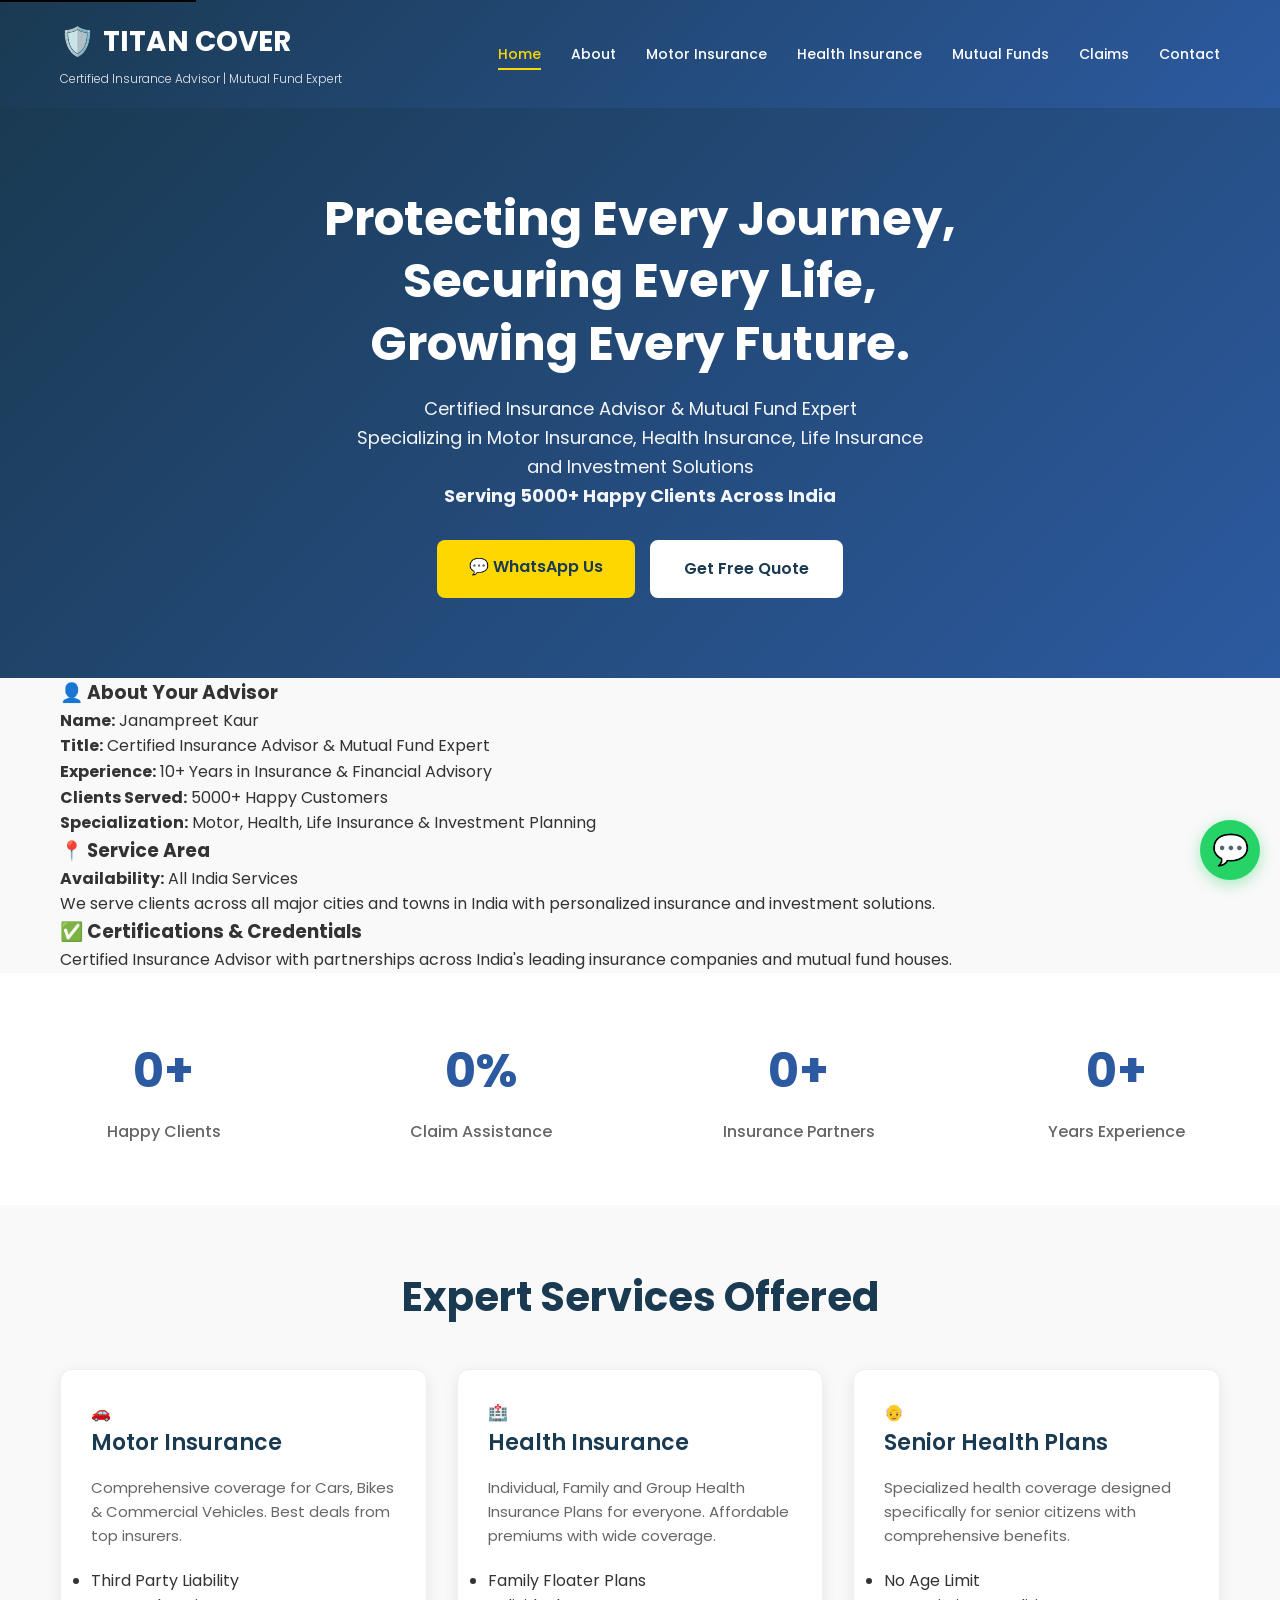
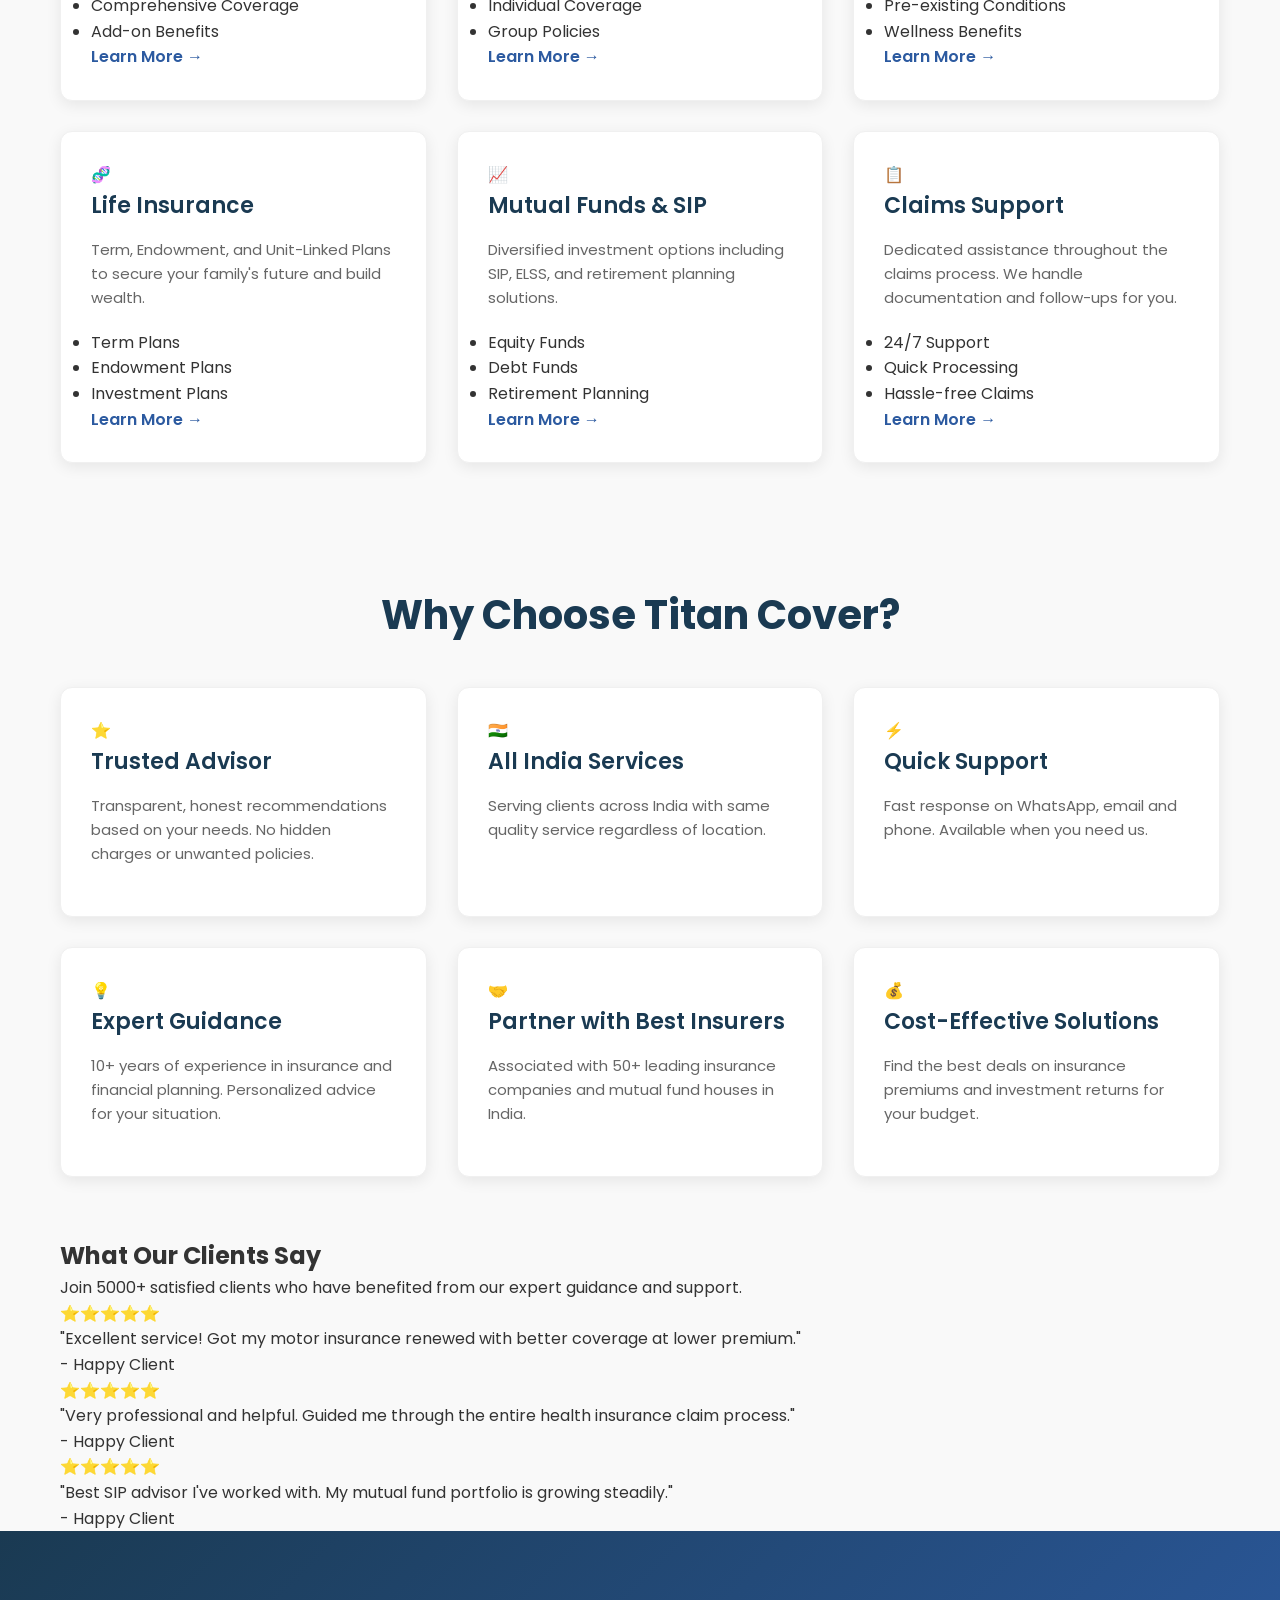
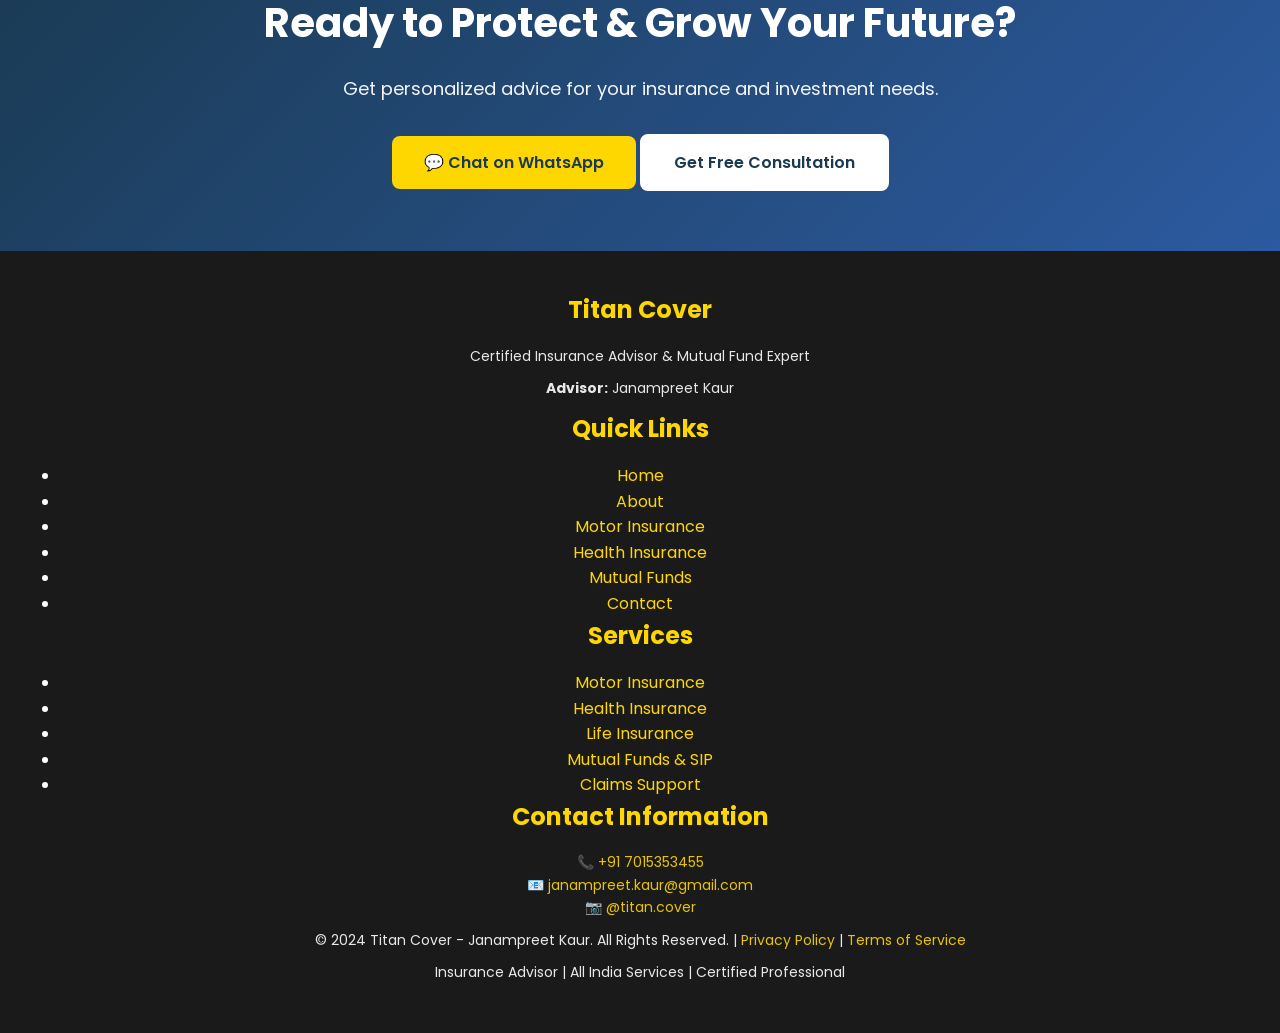
==== commit 27a5677c: "Update index.html with professional insurance advisor design and Titan Cover branding" ====
--- a/index.html
+++ b/index.html
@@ -4,19 +4,19 @@
 <meta charset="UTF-8">
 <meta name="viewport" content="width=device-width, initial-scale=1.0">
 
-<title>Titan Cover | Insurance & Mutual Fund Advisor India</title>
-
-<meta name="description" content="Motor Insurance, Health Insurance, Mutual Funds and SIP Planning across India. Trusted advisor with 10+ years experience serving 5000+ happy clients.">
-<meta name="keywords" content="motor insurance, health insurance, mutual funds, life insurance, SIP, ELSS, India, insurance advisor">
-<meta name="author" content="Titan Cover">
+<title>Janampreet Kaur | Certified Insurance Advisor & Mutual Fund Expert - Titan Cover</title>
+
+<meta name="description" content="Janampreet Kaur - Certified Insurance Advisor specializing in Motor Insurance, Health Insurance, Life Insurance and Mutual Funds. 10+ years experience, 5000+ happy clients across India.">
+<meta name="keywords" content="insurance advisor, motor insurance, health insurance, mutual funds, SIP, ELSS, life insurance, India, certified advisor, Janampreet Kaur">
+<meta name="author" content="Janampreet Kaur - Titan Cover">
 <meta name="language" content="en">
 <meta name="robots" content="index, follow">
 <meta name="theme-color" content="#1a3a52">
 <meta name="apple-mobile-web-app-capable" content="yes">
 
 <!-- Open Graph Meta Tags for Social Sharing -->
-<meta property="og:title" content="Titan Cover | Insurance & Mutual Fund Advisor India">
-<meta property="og:description" content="Motor Insurance, Health Insurance, Mutual Funds and SIP Planning across India. Trusted advisor with 10+ years experience serving 5000+ happy clients.">
+<meta property="og:title" content="Janampreet Kaur | Certified Insurance Advisor - Titan Cover">
+<meta property="og:description" content="Get expert advice on Motor Insurance, Health Insurance, Life Insurance and Mutual Funds. 10+ years experience serving 5000+ happy clients.">
 <meta property="og:type" content="website">
 <meta property="og:url" content="https://titancover.com/">
 <meta property="og:image" content="https://titancover.com/images/og-image.png">
@@ -24,8 +24,8 @@
 
 <!-- Twitter Card Meta Tags -->
 <meta name="twitter:card" content="summary_large_image">
-<meta name="twitter:title" content="Titan Cover | Insurance & Mutual Fund Advisor India">
-<meta name="twitter:description" content="Motor Insurance, Health Insurance, Mutual Funds and SIP Planning across India.">
+<meta name="twitter:title" content="Janampreet Kaur | Insurance Advisor - Titan Cover">
+<meta name="twitter:description" content="Certified Insurance & Mutual Fund Advisor. Motor, Health, Life Insurance and Investment Solutions.">
 <meta name="twitter:image" content="https://titancover.com/images/og-image.png">
 
 <!-- Favicon -->
@@ -46,8 +46,8 @@
 {
   "@context": "https://schema.org",
   "@type": "LocalBusiness",
-  "name": "Titan Cover",
-  "description": "Insurance Advisor & Mutual Fund Expert - Motor, Health, Life Insurance and Investment Solutions",
+  "name": "Titan Cover - Janampreet Kaur",
+  "description": "Certified Insurance Advisor & Mutual Fund Expert - Motor, Health, Life Insurance and Investment Solutions",
   "telephone": "+91-7015353455",
   "email": "janampreet.kaur@gmail.com",
   "areaServed": "IN",
@@ -56,7 +56,8 @@
   "address": {
     "@type": "PostalAddress",
     "addressCountry": "IN"
-  }
+  },
+  "knowsAbout": ["Motor Insurance", "Health Insurance", "Life Insurance", "Mutual Funds", "SIP", "ELSS"]
 }
 </script>
 </head>
@@ -71,7 +72,7 @@
 
 <div class="logo">
 <h1><span class="shield-icon">🛡️</span> TITAN COVER</h1>
-<p>Protecting Every Journey, Securing Every Life, Growing Every Future.</p>
+<p class="tagline">Certified Insurance Advisor | Mutual Fund Expert</p>
 </div>
 
 <nav role="navigation" aria-label="Main navigation">
@@ -89,15 +90,17 @@
 
 <main id="main-content">
 
+<!-- Hero Section -->
 <section class="hero" aria-labelledby="hero-title">
 
 <div class="hero-content">
 
 <h2 id="hero-title">Protecting Every Journey,<br>Securing Every Life,<br>Growing Every Future.</h2>
 
-<p>
-All India Insurance Advisor specializing in Motor Insurance, Health Insurance,<br>
-Life Insurance and Mutual Fund Investments.
+<p class="hero-subtitle">
+Certified Insurance Advisor & Mutual Fund Expert<br>
+Specializing in Motor Insurance, Health Insurance, Life Insurance and Investment Solutions<br>
+<strong>Serving 5000+ Happy Clients Across India</strong>
 </p>
 
 <div class="hero-buttons">
@@ -116,6 +119,42 @@
 
 </section>
 
+<!-- Professional Info Section -->
+<section class="professional-info" aria-labelledby="advisor-title">
+
+<div class="container">
+
+<h2 id="advisor-title" class="sr-only">Professional Information</h2>
+
+<div class="info-grid">
+
+<div class="info-card">
+<h3>👤 About Your Advisor</h3>
+<p><strong>Name:</strong> Janampreet Kaur</p>
+<p><strong>Title:</strong> Certified Insurance Advisor & Mutual Fund Expert</p>
+<p><strong>Experience:</strong> 10+ Years in Insurance & Financial Advisory</p>
+<p><strong>Clients Served:</strong> 5000+ Happy Customers</p>
+<p><strong>Specialization:</strong> Motor, Health, Life Insurance & Investment Planning</p>
+</div>
+
+<div class="info-card">
+<h3>📍 Service Area</h3>
+<p><strong>Availability:</strong> All India Services</p>
+<p>We serve clients across all major cities and towns in India with personalized insurance and investment solutions.</p>
+</div>
+
+<div class="info-card">
+<h3>✅ Certifications & Credentials</h3>
+<p>Certified Insurance Advisor with partnerships across India's leading insurance companies and mutual fund houses.</p>
+</div>
+
+</div>
+
+</div>
+
+</section>
+
+<!-- Statistics Section -->
 <section class="stats" aria-labelledby="stats-title">
 
 <h2 id="stats-title" class="sr-only">Our Statistics</h2>
@@ -142,52 +181,97 @@
 
 </section>
 
+<!-- Services Section -->
 <section class="services" aria-labelledby="services-title">
 
-<h2 id="services-title">Our Services</h2>
+<div class="container">
+
+<h2 id="services-title">Expert Services Offered</h2>
 
 <div class="service-grid">
 
 <article class="card">
 <span class="card-icon">🚗</span>
 <h3>Motor Insurance</h3>
-<p>Car, Bike & Commercial Vehicle Insurance.</p>
-<a href="motor-insurance.html">Learn More</a>
+<p>Comprehensive coverage for Cars, Bikes & Commercial Vehicles. Best deals from top insurers.</p>
+<ul class="service-list">
+<li>Third Party Liability</li>
+<li>Comprehensive Coverage</li>
+<li>Add-on Benefits</li>
+</ul>
+<a href="motor-insurance.html" class="card-link">Learn More →</a>
 </article>
 
 <article class="card">
 <span class="card-icon">🏥</span>
 <h3>Health Insurance</h3>
-<p>Individual, Family Floater & Senior Citizen Plans.</p>
-<a href="health-insurance.html">Learn More</a>
-</article>
-
-<article class="card">
-<span class="card-icon">👨‍⚕️</span>
+<p>Individual, Family and Group Health Insurance Plans for everyone. Affordable premiums with wide coverage.</p>
+<ul class="service-list">
+<li>Family Floater Plans</li>
+<li>Individual Coverage</li>
+<li>Group Policies</li>
+</ul>
+<a href="health-insurance.html" class="card-link">Learn More →</a>
+</article>
+
+<article class="card">
+<span class="card-icon">👴</span>
 <h3>Senior Health Plans</h3>
-<p>Comprehensive health coverage designed for senior citizens.</p>
-<a href="health-insurance-india.html">Learn More</a>
+<p>Specialized health coverage designed specifically for senior citizens with comprehensive benefits.</p>
+<ul class="service-list">
+<li>No Age Limit</li>
+<li>Pre-existing Conditions</li>
+<li>Wellness Benefits</li>
+</ul>
+<a href="health-insurance-india.html" class="card-link">Learn More →</a>
+</article>
+
+<article class="card">
+<span class="card-icon">🧬</span>
+<h3>Life Insurance</h3>
+<p>Term, Endowment, and Unit-Linked Plans to secure your family's future and build wealth.</p>
+<ul class="service-list">
+<li>Term Plans</li>
+<li>Endowment Plans</li>
+<li>Investment Plans</li>
+</ul>
+<a href="life-insurance.html" class="card-link">Learn More →</a>
 </article>
 
 <article class="card">
 <span class="card-icon">📈</span>
-<h3>Mutual Funds</h3>
-<p>SIP, ELSS, Retirement & Wealth Planning.</p>
-<a href="mutual-funds.html">Learn More</a>
+<h3>Mutual Funds & SIP</h3>
+<p>Diversified investment options including SIP, ELSS, and retirement planning solutions.</p>
+<ul class="service-list">
+<li>Equity Funds</li>
+<li>Debt Funds</li>
+<li>Retirement Planning</li>
+</ul>
+<a href="mutual-funds.html" class="card-link">Learn More →</a>
 </article>
 
 <article class="card">
 <span class="card-icon">📋</span>
 <h3>Claims Support</h3>
-<p>Dedicated claim assistance for our clients.</p>
-<a href="claims-support.html">Learn More</a>
-</article>
-
-</div>
-
-</section>
-
+<p>Dedicated assistance throughout the claims process. We handle documentation and follow-ups for you.</p>
+<ul class="service-list">
+<li>24/7 Support</li>
+<li>Quick Processing</li>
+<li>Hassle-free Claims</li>
+</ul>
+<a href="claims-support.html" class="card-link">Learn More →</a>
+</article>
+
+</div>
+
+</div>
+
+</section>
+
+<!-- Why Choose Titan Cover Section -->
 <section class="why-us" aria-labelledby="why-us-title">
+
+<div class="container">
 
 <h2 id="why-us-title">Why Choose Titan Cover?</h2>
 
@@ -196,59 +280,157 @@
 <article class="card">
 <span class="card-icon">⭐</span>
 <h3>Trusted Advisor</h3>
-<p>Transparent and honest recommendations.</p>
-</article>
-
-<article class="card">
-<span class="card-icon">🗺️</span>
+<p>Transparent, honest recommendations based on your needs. No hidden charges or unwanted policies.</p>
+</article>
+
+<article class="card">
+<span class="card-icon">🇮🇳</span>
 <h3>All India Services</h3>
-<p>Serving clients across India.</p>
+<p>Serving clients across India with same quality service regardless of location.</p>
 </article>
 
 <article class="card">
 <span class="card-icon">⚡</span>
 <h3>Quick Support</h3>
-<p>Fast WhatsApp and claim support.</p>
+<p>Fast response on WhatsApp, email and phone. Available when you need us.</p>
+</article>
+
+<article class="card">
+<span class="card-icon">💡</span>
+<h3>Expert Guidance</h3>
+<p>10+ years of experience in insurance and financial planning. Personalized advice for your situation.</p>
+</article>
+
+<article class="card">
+<span class="card-icon">🤝</span>
+<h3>Partner with Best Insurers</h3>
+<p>Associated with 50+ leading insurance companies and mutual fund houses in India.</p>
 </article>
 
 <article class="card">
 <span class="card-icon">💰</span>
-<h3>Investment Expertise</h3>
-<p>Insurance plus wealth creation solutions.</p>
-</article>
-
-</div>
-
-</section>
-
+<h3>Cost-Effective Solutions</h3>
+<p>Find the best deals on insurance premiums and investment returns for your budget.</p>
+</article>
+
+</div>
+
+</div>
+
+</section>
+
+<!-- Testimonials Section (Placeholder for Social Proof) -->
+<section class="testimonials" aria-labelledby="testimonials-title">
+
+<div class="container">
+
+<h2 id="testimonials-title">What Our Clients Say</h2>
+
+<p class="testimonials-intro">Join 5000+ satisfied clients who have benefited from our expert guidance and support.</p>
+
+<div class="testimonial-grid">
+
+<article class="testimonial-card">
+<div class="stars">⭐⭐⭐⭐⭐</div>
+<p class="quote">"Excellent service! Got my motor insurance renewed with better coverage at lower premium."</p>
+<p class="author">- Happy Client</p>
+</article>
+
+<article class="testimonial-card">
+<div class="stars">⭐⭐⭐⭐⭐</div>
+<p class="quote">"Very professional and helpful. Guided me through the entire health insurance claim process."</p>
+<p class="author">- Happy Client</p>
+</article>
+
+<article class="testimonial-card">
+<div class="stars">⭐⭐⭐⭐⭐</div>
+<p class="quote">"Best SIP advisor I've worked with. My mutual fund portfolio is growing steadily."</p>
+<p class="author">- Happy Client</p>
+</article>
+
+</div>
+
+</div>
+
+</section>
+
+<!-- Contact CTA Section -->
 <section class="contact-cta" aria-labelledby="cta-title">
 
 <h2 id="cta-title">Ready to Protect & Grow Your Future?</h2>
 
+<p>Get personalized advice for your insurance and investment needs.</p>
+
+<div class="cta-buttons">
 <a href="https://wa.me/917015353455" class="btn-primary" aria-label="Contact us on WhatsApp to get started">
 💬 Chat on WhatsApp
 </a>
 
+<a href="contact.html" class="btn-secondary">
+Get Free Consultation
+</a>
+</div>
+
 </section>
 
 </main>
 
 <footer role="contentinfo">
 
+<div class="container">
+
+<div class="footer-content">
+
+<div class="footer-section">
 <h3>Titan Cover</h3>
-
+<p>Certified Insurance Advisor & Mutual Fund Expert</p>
+<p><strong>Advisor:</strong> Janampreet Kaur</p>
+</div>
+
+<div class="footer-section">
+<h3>Quick Links</h3>
+<ul>
+<li><a href="index.html">Home</a></li>
+<li><a href="about.html">About</a></li>
+<li><a href="motor-insurance.html">Motor Insurance</a></li>
+<li><a href="health-insurance.html">Health Insurance</a></li>
+<li><a href="mutual-funds.html">Mutual Funds</a></li>
+<li><a href="contact.html">Contact</a></li>
+</ul>
+</div>
+
+<div class="footer-section">
+<h3>Services</h3>
+<ul>
+<li><a href="motor-insurance.html">Motor Insurance</a></li>
+<li><a href="health-insurance.html">Health Insurance</a></li>
+<li><a href="life-insurance.html">Life Insurance</a></li>
+<li><a href="mutual-funds.html">Mutual Funds & SIP</a></li>
+<li><a href="claims-support.html">Claims Support</a></li>
+</ul>
+</div>
+
+<div class="footer-section">
+<h3>Contact Information</h3>
 <p>
-Insurance Advisor | All India Services
-</p>
-
-<p>
-<span aria-label="Phone">📞</span> <a href="tel:+917015353455">+91 7015353455</a> |
-<span aria-label="Email">📧</span> <a href="mailto:janampreet.kaur@gmail.com">janampreet.kaur@gmail.com</a> |
+<span aria-label="Phone">📞</span> <a href="tel:+917015353455">+91 7015353455</a><br>
+<span aria-label="Email">📧</span> <a href="mailto:janampreet.kaur@gmail.com">janampreet.kaur@gmail.com</a><br>
 <span aria-label="Instagram">📷</span> <a href="https://instagram.com/titan.cover" target="_blank" rel="noopener noreferrer">@titan.cover</a>
 </p>
+</div>
+
+</div>
+
+<div class="footer-bottom">
+<p>&copy; 2024 Titan Cover - Janampreet Kaur. All Rights Reserved. | <a href="#">Privacy Policy</a> | <a href="#">Terms of Service</a></p>
+<p>Insurance Advisor | All India Services | Certified Professional</p>
+</div>
+
+</div>
 
 </footer>
 
+<!-- WhatsApp Floating Button -->
 <a href="https://wa.me/917015353455" class="whatsapp-float" aria-label="Open WhatsApp chat" title="Chat with us on WhatsApp">
 💬
 </a>
@@ -256,4 +438,4 @@
 <script src="script.js" defer></script>
 
 </body>
-</html>
+</html>
